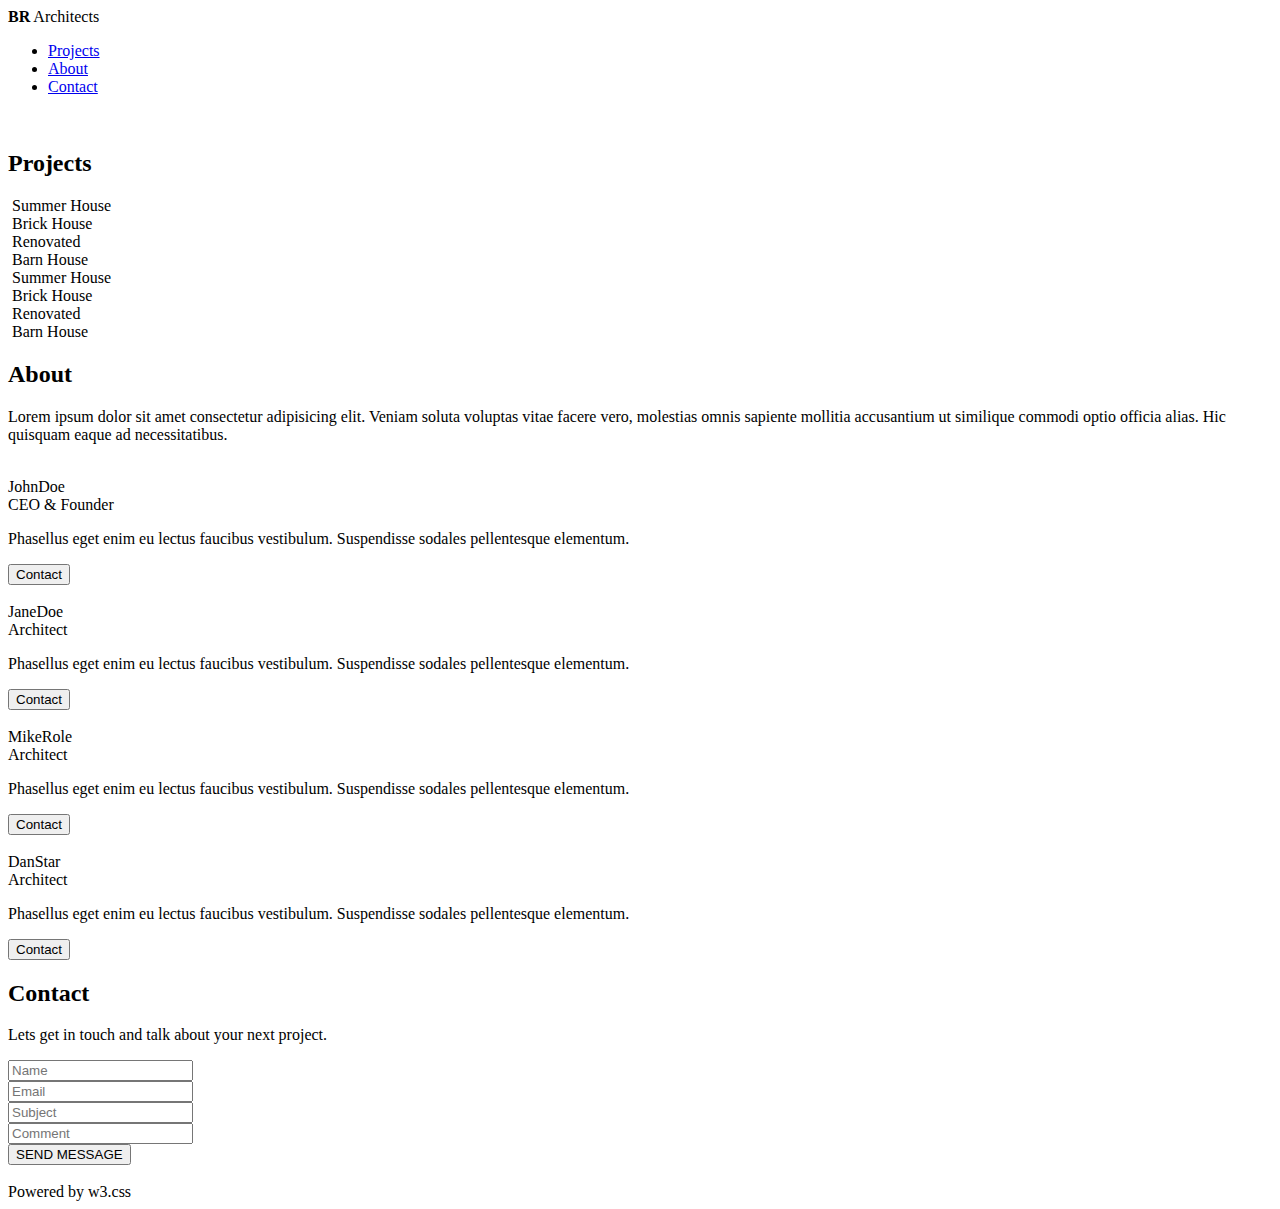
==== index.html @ cb67f582 "Create index.html" ====
<!DOCTYPE html>
<html lang="en">
<head>
    <meta charset="UTF-8">
    <meta name="viewport" content="width=device-width, initial-scale=1.0">
    <link rel="stylesheet" href="./css/style.css">
    <title>Document</title>
</head>
<body>
    <header>
        <div class="logo">
            <b>BR</b> Architects
        </div>
        <div class="menu">
            <ul>
                <li>
                    <a href="#projects">Projects</a>
                </li>
                <li>
                    <a href="#about">About</a>
                </li>
                <li>
                    <a href="#contact">Contact</a>
                </li>
            </ul>
        </div>
    </header>
    <div class="cover">
        <img src="./images/cover.jpg" alt="">
    </div>
    <div class="container">
        <div class="projects">
            <h2>Projects</h2>
            <div class="items">
                <div class="house">
                    <img src="./images/house1.jpg" alt="">
                    <span class="label">Summer House</span>
                </div> 
                <div class="house">
                    <img src="./images/house2.jpg" alt="">
                    <span class="label">Brick House</span>
                </div> 
                <div class="house">
                    <img src="./images/house3.jpg" alt="">
                    <span class="label">Renovated</span>
                </div> 
                <div class="house">
                    <img src="./images/house4.jpg" alt="">
                    <span class="label">Barn House</span>
                </div> 
                <div class="house">
                    <img src="./images/house5.jpg" alt="">
                    <span class="label">Summer House</span>
                </div> 
                <div class="house">
                    <img src="./images/house6.jpg" alt="">
                    <span class="label">Brick House</span>
                </div> 
                <div class="house">
                    <img src="./images/house7.jpg" alt="">
                    <span class="label">Renovated</span>
                </div> 
                <div class="house">
                    <img src="./images/house8.jpg" alt="">
                    <span class="label">Barn House</span>
                </div> 
            </div>
        </div>
        <div class="about">
            <h2>About</h2>
            <P>Lorem ipsum dolor sit amet consectetur adipisicing elit. Veniam soluta voluptas vitae facere vero, molestias omnis sapiente mollitia accusantium ut similique commodi optio officia alias. Hic quisquam eaque ad necessitatibus.</P>
            <div class="items">
                <div class="role">
                    <img src="./images/JohnDoe.jpg" alt="">
                    <div class="name">JohnDoe</div>
                    <div class="position">CEO & Founder</div>
                    <p>Phasellus eget enim eu lectus faucibus vestibulum. Suspendisse sodales pellentesque elementum.</p>
                    <button>Contact</button>
                </div>
                <div class="role">
                    <img src="./images/JaneDoe.jpg" alt="">
                    <div class="name">JaneDoe</div>
                    <div class="position">Architect</div>
                    <p>Phasellus eget enim eu lectus faucibus vestibulum. Suspendisse sodales pellentesque elementum.</p>
                    <button>Contact</button>
                </div>
                <div class="role">
                    <img src="./images/MikeRole.jpg" alt="">
                    <div class="name">MikeRole</div>
                    <div class="position">Architect</div>
                    <p>Phasellus eget enim eu lectus faucibus vestibulum. Suspendisse sodales pellentesque elementum.</p>
                    <button>Contact</button>
                </div>
                <div class="role">
                    <img src="./images/DanStar.jpg" alt="">
                    <div class="name">DanStar</div>
                    <div class="position">Architect</div>
                    <p>Phasellus eget enim eu lectus faucibus vestibulum. Suspendisse sodales pellentesque elementum.</p>
                    <button>Contact</button>
                </div>
            </div>
        </div>
        <div class="form">
            <h2>Contact</h2>
            <p>Lets get in touch and talk about your next project.</p>
            <div><input type="text" placeholder="Name"></div>
            <div><input type="text" placeholder="Email"></div>
            <div><input type="text" placeholder="Subject"></div>
            <div><input type="text" placeholder="Comment"></div>
            <div><button>SEND MESSAGE</button></div>
            
        </div>
        <div class="map">
                <img src="./images/map.jpg" alt="">
            </div>
        </div>
        <footer>Powered by w3.css</footer>
</body>
</html>
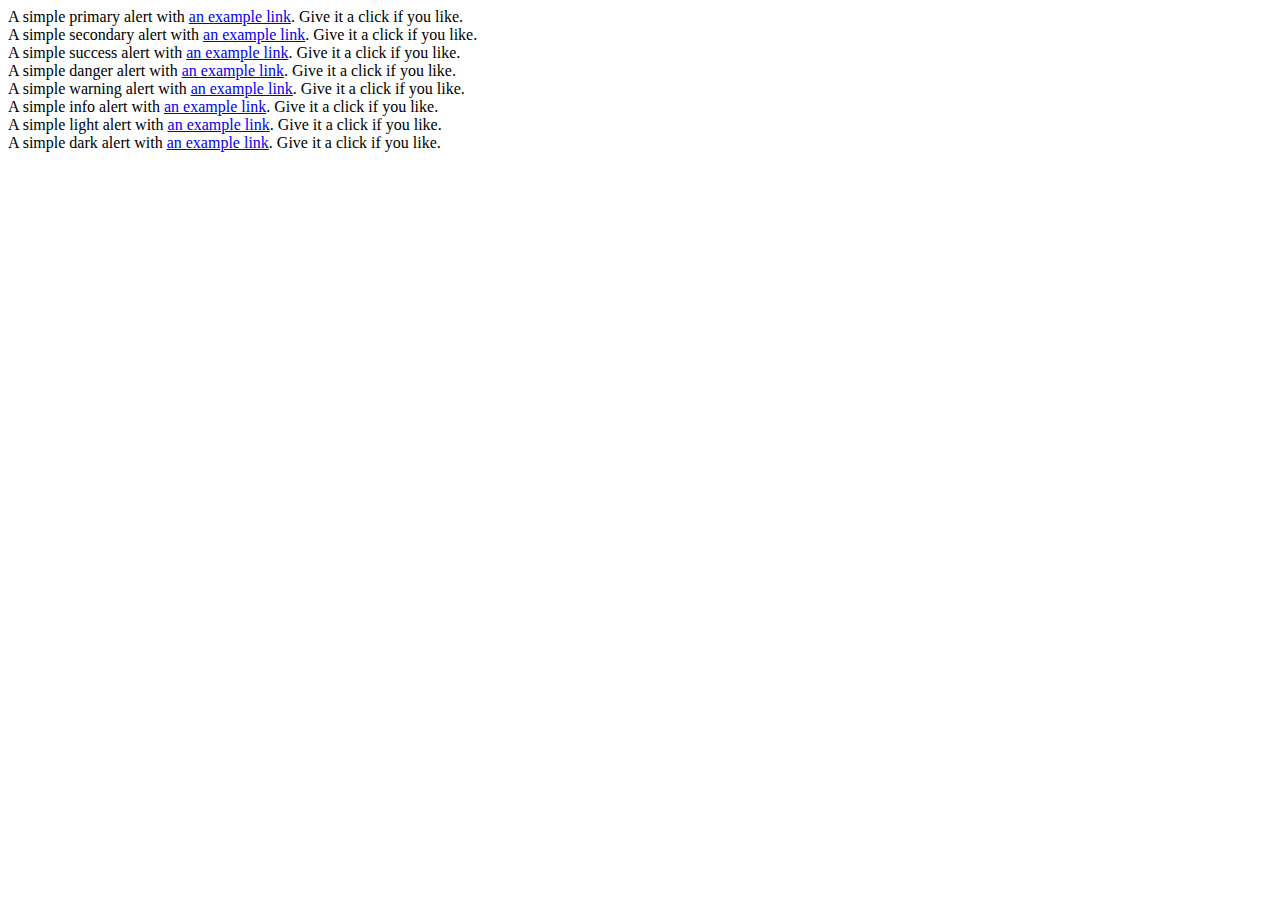
==== commit fa40d6a7: "Update index.html" ====
--- a/index.html
+++ b/index.html
@@ -3,117 +3,35 @@
 <head>
     <meta charset="UTF-8">
     <meta name="viewport" content="width=device-width, initial-scale=1.0">
-    <link rel="stylesheet" href="./css/style.css">
     <title>Document</title>
+    <link rel="stylesheet" href="https://cdn.jsdelivr.net/npm/bootstrap@4.5.3/dist/css/bootstrap.min.css" integrity="sha384-TX8t27EcRE3e/ihU7zmQxVncDAy5uIKz4rEkgIXeMed4M0jlfIDPvg6uqKI2xXr2" crossorigin="anonymous">
 </head>
 <body>
-    <header>
-        <div class="logo">
-            <b>BR</b> Architects
-        </div>
-        <div class="menu">
-            <ul>
-                <li>
-                    <a href="#projects">Projects</a>
-                </li>
-                <li>
-                    <a href="#about">About</a>
-                </li>
-                <li>
-                    <a href="#contact">Contact</a>
-                </li>
-            </ul>
-        </div>
-    </header>
-    <div class="cover">
-        <img src="./images/cover.jpg" alt="">
-    </div>
-    <div class="container">
-        <div class="projects">
-            <h2>Projects</h2>
-            <div class="items">
-                <div class="house">
-                    <img src="./images/house1.jpg" alt="">
-                    <span class="label">Summer House</span>
-                </div> 
-                <div class="house">
-                    <img src="./images/house2.jpg" alt="">
-                    <span class="label">Brick House</span>
-                </div> 
-                <div class="house">
-                    <img src="./images/house3.jpg" alt="">
-                    <span class="label">Renovated</span>
-                </div> 
-                <div class="house">
-                    <img src="./images/house4.jpg" alt="">
-                    <span class="label">Barn House</span>
-                </div> 
-                <div class="house">
-                    <img src="./images/house5.jpg" alt="">
-                    <span class="label">Summer House</span>
-                </div> 
-                <div class="house">
-                    <img src="./images/house6.jpg" alt="">
-                    <span class="label">Brick House</span>
-                </div> 
-                <div class="house">
-                    <img src="./images/house7.jpg" alt="">
-                    <span class="label">Renovated</span>
-                </div> 
-                <div class="house">
-                    <img src="./images/house8.jpg" alt="">
-                    <span class="label">Barn House</span>
-                </div> 
-            </div>
-        </div>
-        <div class="about">
-            <h2>About</h2>
-            <P>Lorem ipsum dolor sit amet consectetur adipisicing elit. Veniam soluta voluptas vitae facere vero, molestias omnis sapiente mollitia accusantium ut similique commodi optio officia alias. Hic quisquam eaque ad necessitatibus.</P>
-            <div class="items">
-                <div class="role">
-                    <img src="./images/JohnDoe.jpg" alt="">
-                    <div class="name">JohnDoe</div>
-                    <div class="position">CEO & Founder</div>
-                    <p>Phasellus eget enim eu lectus faucibus vestibulum. Suspendisse sodales pellentesque elementum.</p>
-                    <button>Contact</button>
-                </div>
-                <div class="role">
-                    <img src="./images/JaneDoe.jpg" alt="">
-                    <div class="name">JaneDoe</div>
-                    <div class="position">Architect</div>
-                    <p>Phasellus eget enim eu lectus faucibus vestibulum. Suspendisse sodales pellentesque elementum.</p>
-                    <button>Contact</button>
-                </div>
-                <div class="role">
-                    <img src="./images/MikeRole.jpg" alt="">
-                    <div class="name">MikeRole</div>
-                    <div class="position">Architect</div>
-                    <p>Phasellus eget enim eu lectus faucibus vestibulum. Suspendisse sodales pellentesque elementum.</p>
-                    <button>Contact</button>
-                </div>
-                <div class="role">
-                    <img src="./images/DanStar.jpg" alt="">
-                    <div class="name">DanStar</div>
-                    <div class="position">Architect</div>
-                    <p>Phasellus eget enim eu lectus faucibus vestibulum. Suspendisse sodales pellentesque elementum.</p>
-                    <button>Contact</button>
-                </div>
-            </div>
-        </div>
-        <div class="form">
-            <h2>Contact</h2>
-            <p>Lets get in touch and talk about your next project.</p>
-            <div><input type="text" placeholder="Name"></div>
-            <div><input type="text" placeholder="Email"></div>
-            <div><input type="text" placeholder="Subject"></div>
-            <div><input type="text" placeholder="Comment"></div>
-            <div><button>SEND MESSAGE</button></div>
-            
-        </div>
-        <div class="map">
-                <img src="./images/map.jpg" alt="">
-            </div>
-        </div>
-        <footer>Powered by w3.css</footer>
+    <script src="https://code.jquery.com/jquery-3.5.1.slim.min.js" integrity="sha384-DfXdz2htPH0lsSSs5nCTpuj/zy4C+OGpamoFVy38MVBnE+IbbVYUew+OrCXaRkfj" crossorigin="anonymous"></script>
+<script src="https://cdn.jsdelivr.net/npm/bootstrap@4.5.3/dist/js/bootstrap.bundle.min.js" integrity="sha384-ho+j7jyWK8fNQe+A12Hb8AhRq26LrZ/JpcUGGOn+Y7RsweNrtN/tE3MoK7ZeZDyx" crossorigin="anonymous"></script>
+<div class="alert alert-primary" role="alert">
+    A simple primary alert with <a href="#" class="alert-link">an example link</a>. Give it a click if you like.
+  </div>
+  <div class="alert alert-secondary" role="alert">
+    A simple secondary alert with <a href="#" class="alert-link">an example link</a>. Give it a click if you like.
+  </div>
+  <div class="alert alert-success" role="alert">
+    A simple success alert with <a href="#" class="alert-link">an example link</a>. Give it a click if you like.
+  </div>
+  <div class="alert alert-danger" role="alert">
+    A simple danger alert with <a href="#" class="alert-link">an example link</a>. Give it a click if you like.
+  </div>
+  <div class="alert alert-warning" role="alert">
+    A simple warning alert with <a href="#" class="alert-link">an example link</a>. Give it a click if you like.
+  </div>
+  <div class="alert alert-info" role="alert">
+    A simple info alert with <a href="#" class="alert-link">an example link</a>. Give it a click if you like.
+  </div>
+  <div class="alert alert-light" role="alert">
+    A simple light alert with <a href="#" class="alert-link">an example link</a>. Give it a click if you like.
+  </div>
+  <div class="alert alert-dark" role="alert">
+    A simple dark alert with <a href="#" class="alert-link">an example link</a>. Give it a click if you like.
+  </div>
 </body>
 </html>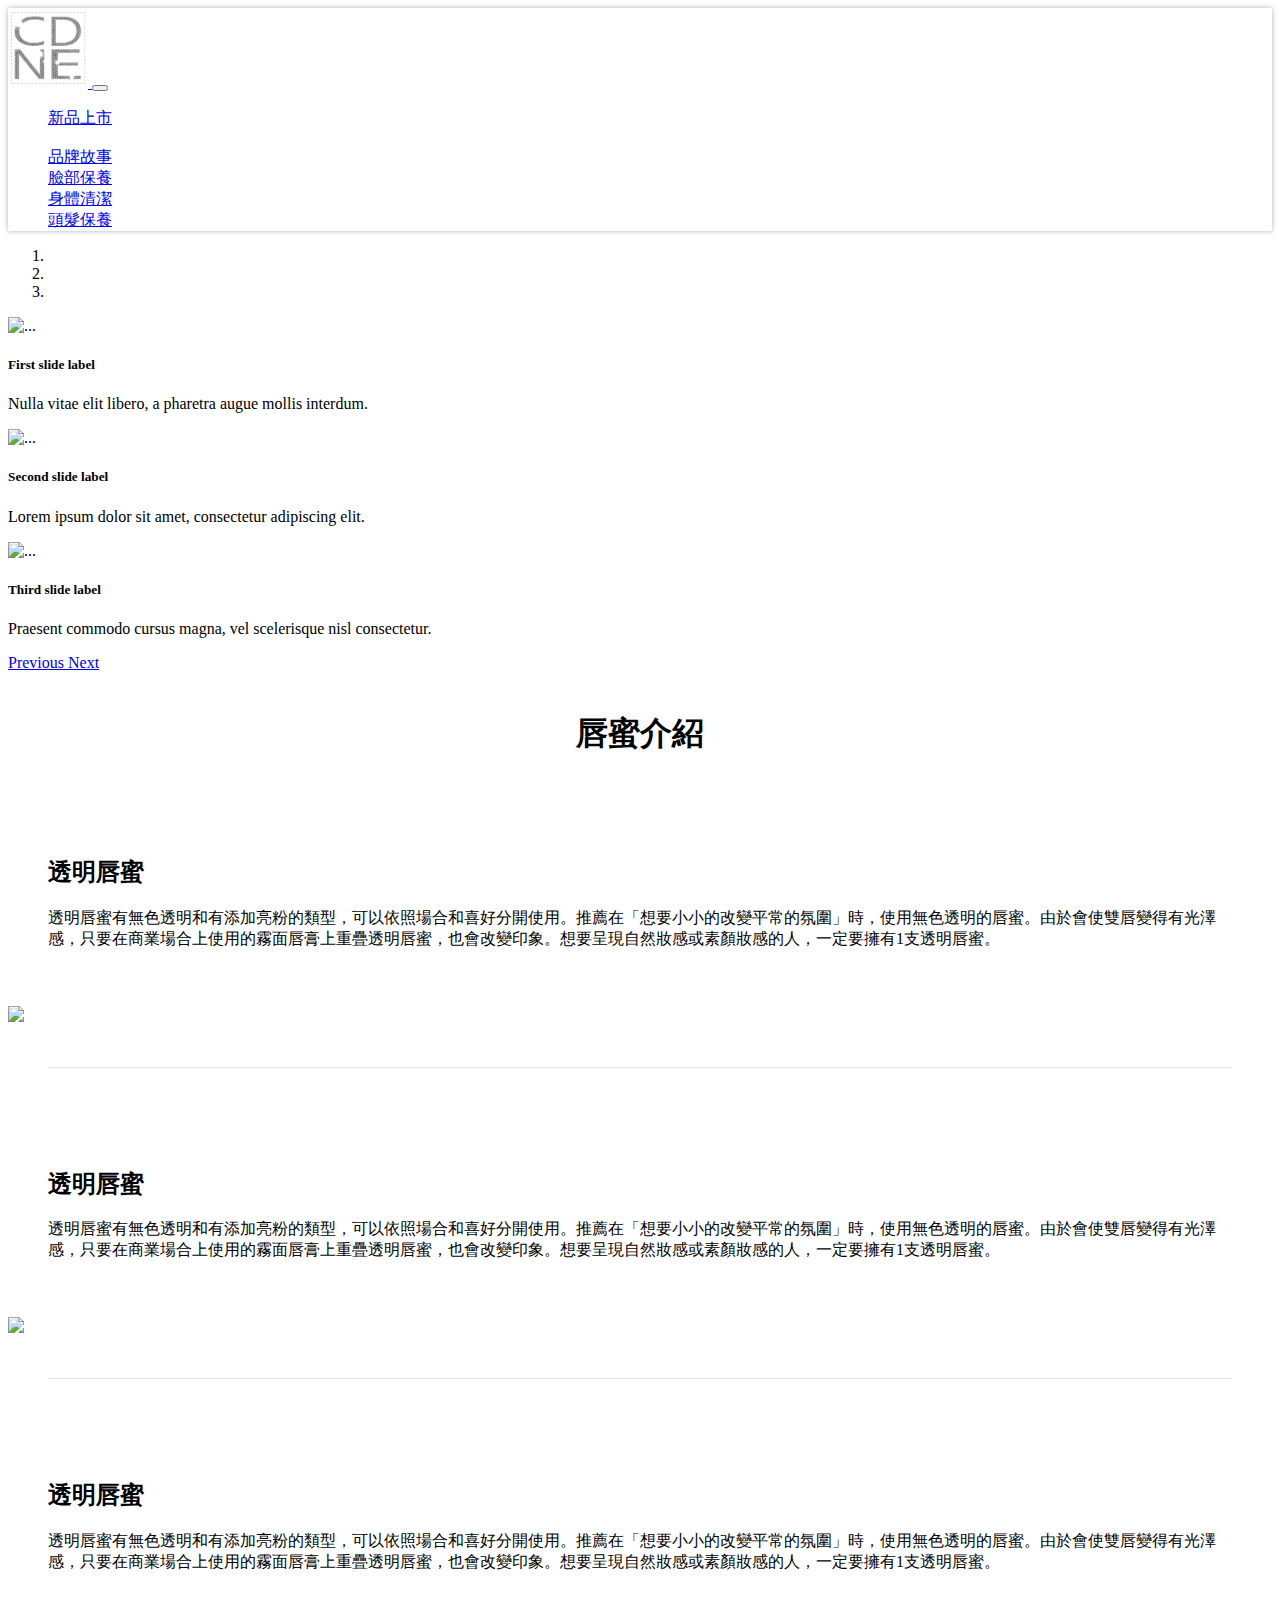
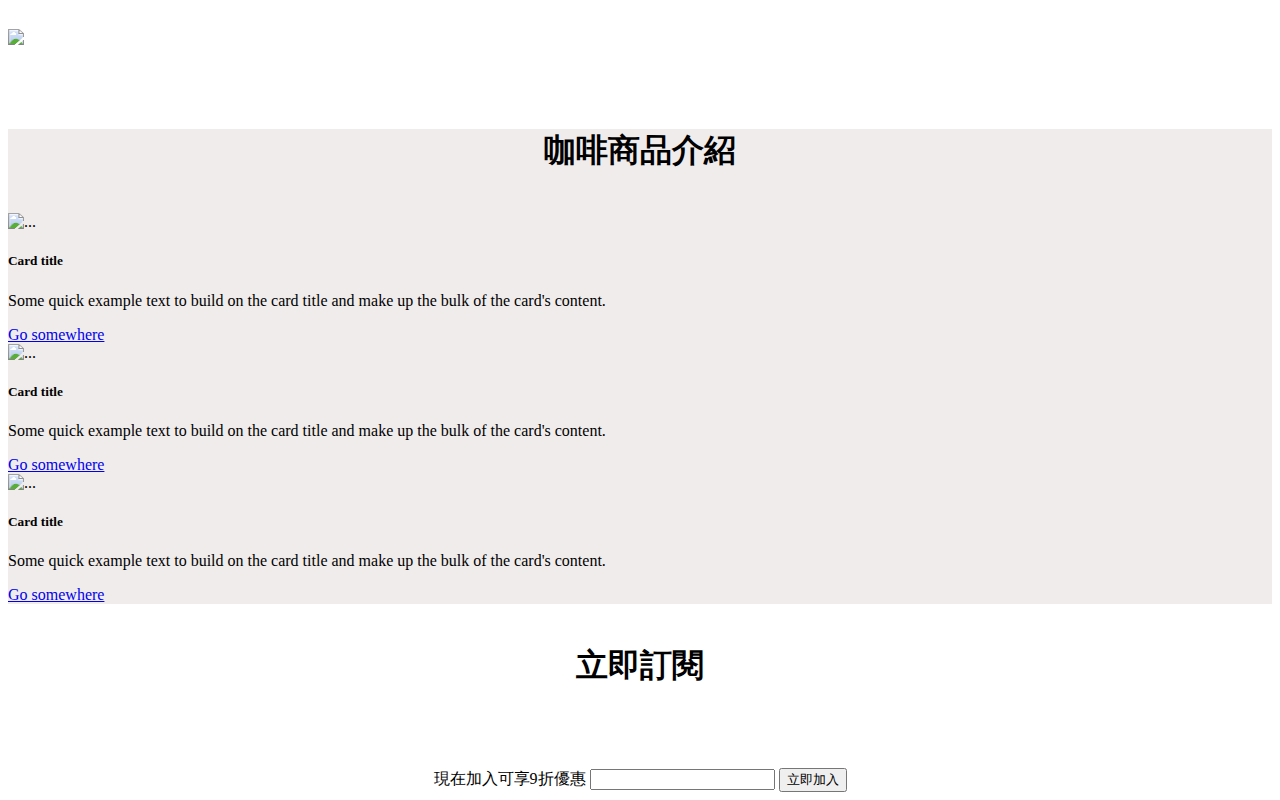
==== commit a94b5680: "bootsrtap practice" ====
--- a/index.html
+++ b/index.html
@@ -5,33 +5,167 @@
     <meta name="viewport" content="width=device-width, initial-scale=1.0">
     <title>Document</title>
     <link rel="stylesheet" href="https://cdn.jsdelivr.net/npm/bootstrap@4.5.3/dist/css/bootstrap.min.css" integrity="sha384-TX8t27EcRE3e/ihU7zmQxVncDAy5uIKz4rEkgIXeMed4M0jlfIDPvg6uqKI2xXr2" crossorigin="anonymous">
+    <link rel="stylesheet" href="./css/style.css">
 </head>
 <body>
     <script src="https://code.jquery.com/jquery-3.5.1.slim.min.js" integrity="sha384-DfXdz2htPH0lsSSs5nCTpuj/zy4C+OGpamoFVy38MVBnE+IbbVYUew+OrCXaRkfj" crossorigin="anonymous"></script>
 <script src="https://cdn.jsdelivr.net/npm/bootstrap@4.5.3/dist/js/bootstrap.bundle.min.js" integrity="sha384-ho+j7jyWK8fNQe+A12Hb8AhRq26LrZ/JpcUGGOn+Y7RsweNrtN/tE3MoK7ZeZDyx" crossorigin="anonymous"></script>
-<div class="alert alert-primary" role="alert">
-    A simple primary alert with <a href="#" class="alert-link">an example link</a>. Give it a click if you like.
-  </div>
-  <div class="alert alert-secondary" role="alert">
-    A simple secondary alert with <a href="#" class="alert-link">an example link</a>. Give it a click if you like.
-  </div>
-  <div class="alert alert-success" role="alert">
-    A simple success alert with <a href="#" class="alert-link">an example link</a>. Give it a click if you like.
-  </div>
-  <div class="alert alert-danger" role="alert">
-    A simple danger alert with <a href="#" class="alert-link">an example link</a>. Give it a click if you like.
-  </div>
-  <div class="alert alert-warning" role="alert">
-    A simple warning alert with <a href="#" class="alert-link">an example link</a>. Give it a click if you like.
-  </div>
-  <div class="alert alert-info" role="alert">
-    A simple info alert with <a href="#" class="alert-link">an example link</a>. Give it a click if you like.
-  </div>
-  <div class="alert alert-light" role="alert">
-    A simple light alert with <a href="#" class="alert-link">an example link</a>. Give it a click if you like.
-  </div>
-  <div class="alert alert-dark" role="alert">
-    A simple dark alert with <a href="#" class="alert-link">an example link</a>. Give it a click if you like.
-  </div>
+<header>
+    <nav class="navbar navbar-expand-lg navbar-light bg-light">
+        <a class="navbar-brand" href="#">
+            <img src="./image/17240532_1273328949416877_2193237956447721715_o.jpg" width="80" alt="">
+        </a>
+        <button class="navbar-toggler" type="button" data-toggle="collapse" data-target="#navbarSupportedContent" aria-controls="navbarSupportedContent" aria-expanded="false" aria-label="Toggle navigation">
+          <span class="navbar-toggler-icon"></span>
+        </button>
+      
+        <div class="collapse navbar-collapse" id="navbarSupportedContent">
+          <ul class="navbar-nav mr-auto">
+            
+            <li class="nav-item active">
+              <a class="nav-link" href="#">新品上市 <span class="sr-only"></span></a>
+            </li>
+            <li class="nav-item">
+                <li class="nav-item">
+                <a class="nav-link" href="#">品牌故事</a>
+              </li>
+              <a class="nav-link" href="#">臉部保養</a>
+              <li class="nav-item">
+                <a class="nav-link" href="#">身體清潔</a>
+              </li>
+              
+              <li class="nav-item">
+                <a class="nav-link" href="#">頭髮保養</a>
+              </li>
+          </ul>
+        </div>
+      </nav>
+</header>
+    <div class="cover">
+        <div id="carouselExampleCaptions" class="carousel slide" data-bs-ride="carousel">
+            <ol class="carousel-indicators">
+              <li data-bs-target="#carouselExampleCaptions" data-bs-slide-to="0" class="active"></li>
+              <li data-bs-target="#carouselExampleCaptions" data-bs-slide-to="1"></li>
+              <li data-bs-target="#carouselExampleCaptions" data-bs-slide-to="2"></li>
+            </ol>
+            <div class="carousel-inner">
+              <div class="carousel-item active">
+                <img src="https://via.placeholder.com/1000x400" class="d-block w-100" alt="...">
+                <div class="carousel-caption d-none d-md-block">
+                  <h5>First slide label</h5>
+                  <p>Nulla vitae elit libero, a pharetra augue mollis interdum.</p>
+                </div>
+              </div>
+              <div class="carousel-item">
+                <img src="https://via.placeholder.com/1000x400" class="d-block w-100" alt="...">
+                <div class="carousel-caption d-none d-md-block">
+                  <h5>Second slide label</h5>
+                  <p>Lorem ipsum dolor sit amet, consectetur adipiscing elit.</p>
+                </div>
+              </div>
+              <div class="carousel-item">
+                <img src="https://via.placeholder.com/1000x400" class="d-block w-100" alt="...">
+                <div class="carousel-caption d-none d-md-block">
+                  <h5>Third slide label</h5>
+                  <p>Praesent commodo cursus magna, vel scelerisque nisl consectetur.</p>
+                </div>
+              </div>
+            </div>
+            <a class="carousel-control-prev" href="#carouselExampleCaptions" role="button" data-bs-slide="prev">
+              <span class="carousel-control-prev-icon" aria-hidden="true"></span>
+              <span class="visually-hidden">Previous</span>
+            </a>
+            <a class="carousel-control-next" href="#carouselExampleCaptions" role="button" data-bs-slide="next">
+              <span class="carousel-control-next-icon" aria-hidden="true"></span>
+              <span class="visually-hidden">Next</span>
+            </a>
+          </div>
+    </div>
+    <div class="category">
+        <div class="container">
+            <h1>唇蜜介紹</h1>
+            <div class="row">
+                <div class="col-md-8 category-disc">
+                    <h2>透明唇蜜</h2>
+                    <p>透明唇蜜有無色透明和有添加亮粉的類型，可以依照場合和喜好分開使用。推薦在「想要小小的改變平常的氛圍」時，使用無色透明的唇蜜。由於會使雙唇變得有光澤感，只要在商業場合上使用的霧面唇膏上重疊透明唇蜜，也會改變印象。想要呈現自然妝感或素顏妝感的人，一定要擁有1支透明唇蜜。</p>
+                </div>
+                <div class="col-md-4">
+                    <img src="https://via.placeholder.com/300" class="w-100">
+                </div>
+            </div>
+            <div class="divider"></div>
+            <div class="row">
+                <div class=" col-md-8 order-md-2 category-disc">
+                    <h2>透明唇蜜</h2>
+                    <p>透明唇蜜有無色透明和有添加亮粉的類型，可以依照場合和喜好分開使用。推薦在「想要小小的改變平常的氛圍」時，使用無色透明的唇蜜。由於會使雙唇變得有光澤感，只要在商業場合上使用的霧面唇膏上重疊透明唇蜜，也會改變印象。想要呈現自然妝感或素顏妝感的人，一定要擁有1支透明唇蜜。</p>
+                </div>
+                <div class="col-md-4 order-md-1">
+                    <img src="https://via.placeholder.com/300" class="w-100">
+                </div>  
+            </div>
+            <div class="divider"></div>
+            <div class="row">
+                <div class="col-md-8 category-disc">
+                    <h2>透明唇蜜</h2>
+                    <p>透明唇蜜有無色透明和有添加亮粉的類型，可以依照場合和喜好分開使用。推薦在「想要小小的改變平常的氛圍」時，使用無色透明的唇蜜。由於會使雙唇變得有光澤感，只要在商業場合上使用的霧面唇膏上重疊透明唇蜜，也會改變印象。想要呈現自然妝感或素顏妝感的人，一定要擁有1支透明唇蜜。</p>
+                </div>
+                <div class="col-md-4">
+                    <img src="https://via.placeholder.com/300" class="w-100">
+                </div>
+            </div>
+        </div>
+    </div>
+    <div id="products"class="products">
+        <div class="container">
+            <h1>咖啡商品介紹</h1>
+            <div class="row">
+                <div class="col-md-4">
+                    <div class="card">
+                        <img src="https://via.placeholder.com/300" class="card-img-top" alt="...">
+                        <div class="card-body">
+                          <h5 class="card-title">Card title</h5>
+                          <p class="card-text">Some quick example text to build on the card title and make up the bulk of the card's content.</p>
+                          <a href="#" class="btn btn-primary">Go somewhere</a>
+                        </div>
+                      </div>
+                </div>
+                <div class="col-md-4">
+                    <div class="card">
+                        <img src="https://via.placeholder.com/300" class="card-img-top" alt="...">
+                        <div class="card-body">
+                          <h5 class="card-title">Card title</h5>
+                          <p class="card-text">Some quick example text to build on the card title and make up the bulk of the card's content.</p>
+                          <a href="#" class="btn btn-primary">Go somewhere</a>
+                        </div>
+                      </div>
+                </div>
+                <div class="col-md-4">
+                    <div class="card">
+                        <img src="https://via.placeholder.com/300" class="card-img-top" alt="...">
+                        <div class="card-body">
+                          <h5 class="card-title">Card title</h5>
+                          <p class="card-text">Some quick example text to build on the card title and make up the bulk of the card's content.</p>
+                          <a href="#" class="btn btn-primary">Go somewhere</a>
+                        </div>
+                      </div>
+                </div>
+                </div>
+            </div>
+        </div>
+    </div>
+    <div id="subscription" class="subscribe">
+        <div class="container">
+            <h1>立即訂閱</h1>
+            <div class="row justify-content-center">
+                <div class="col-md-8">
+                        <div class="form-group form-group-center">
+                            <label>現在加入可享9折優惠</label>
+                          <input type="email" class="form-control" aria-describedby="emailHelp">
+                        <button type="button" class="btn btn-primary">立即加入</button>
+                    </div>
+                </div>
+            </div>
+        </div>
+    </div>
 </body>
 </html>--- a/css/style.css
+++ b/css/style.css
@@ -0,0 +1,35 @@
+.header navbar-brand img{
+    width:80px;
+    height:80px;
+}
+.bg-light{
+    color: white!important;
+}
+header{
+    box-shadow: 0 0 5px rgba(0,0,0,0.3);
+}
+.container h1{
+    text-align: center;
+    margin:40px 0;
+}
+.category{
+    padding-bottom:40px;
+}
+.category-disc{
+    padding:40px;
+}
+.divider{
+    height:1px;
+    border-bottom: 1px solid rgb(230,228,228);
+    margin:40px;
+}
+.products{
+    background: rgb(240, 236, 236);
+    pagging:40px 0;
+}
+.btn-primary{
+margin-top:40px;
+}
+.form-group-center{
+    text-align: center;
+}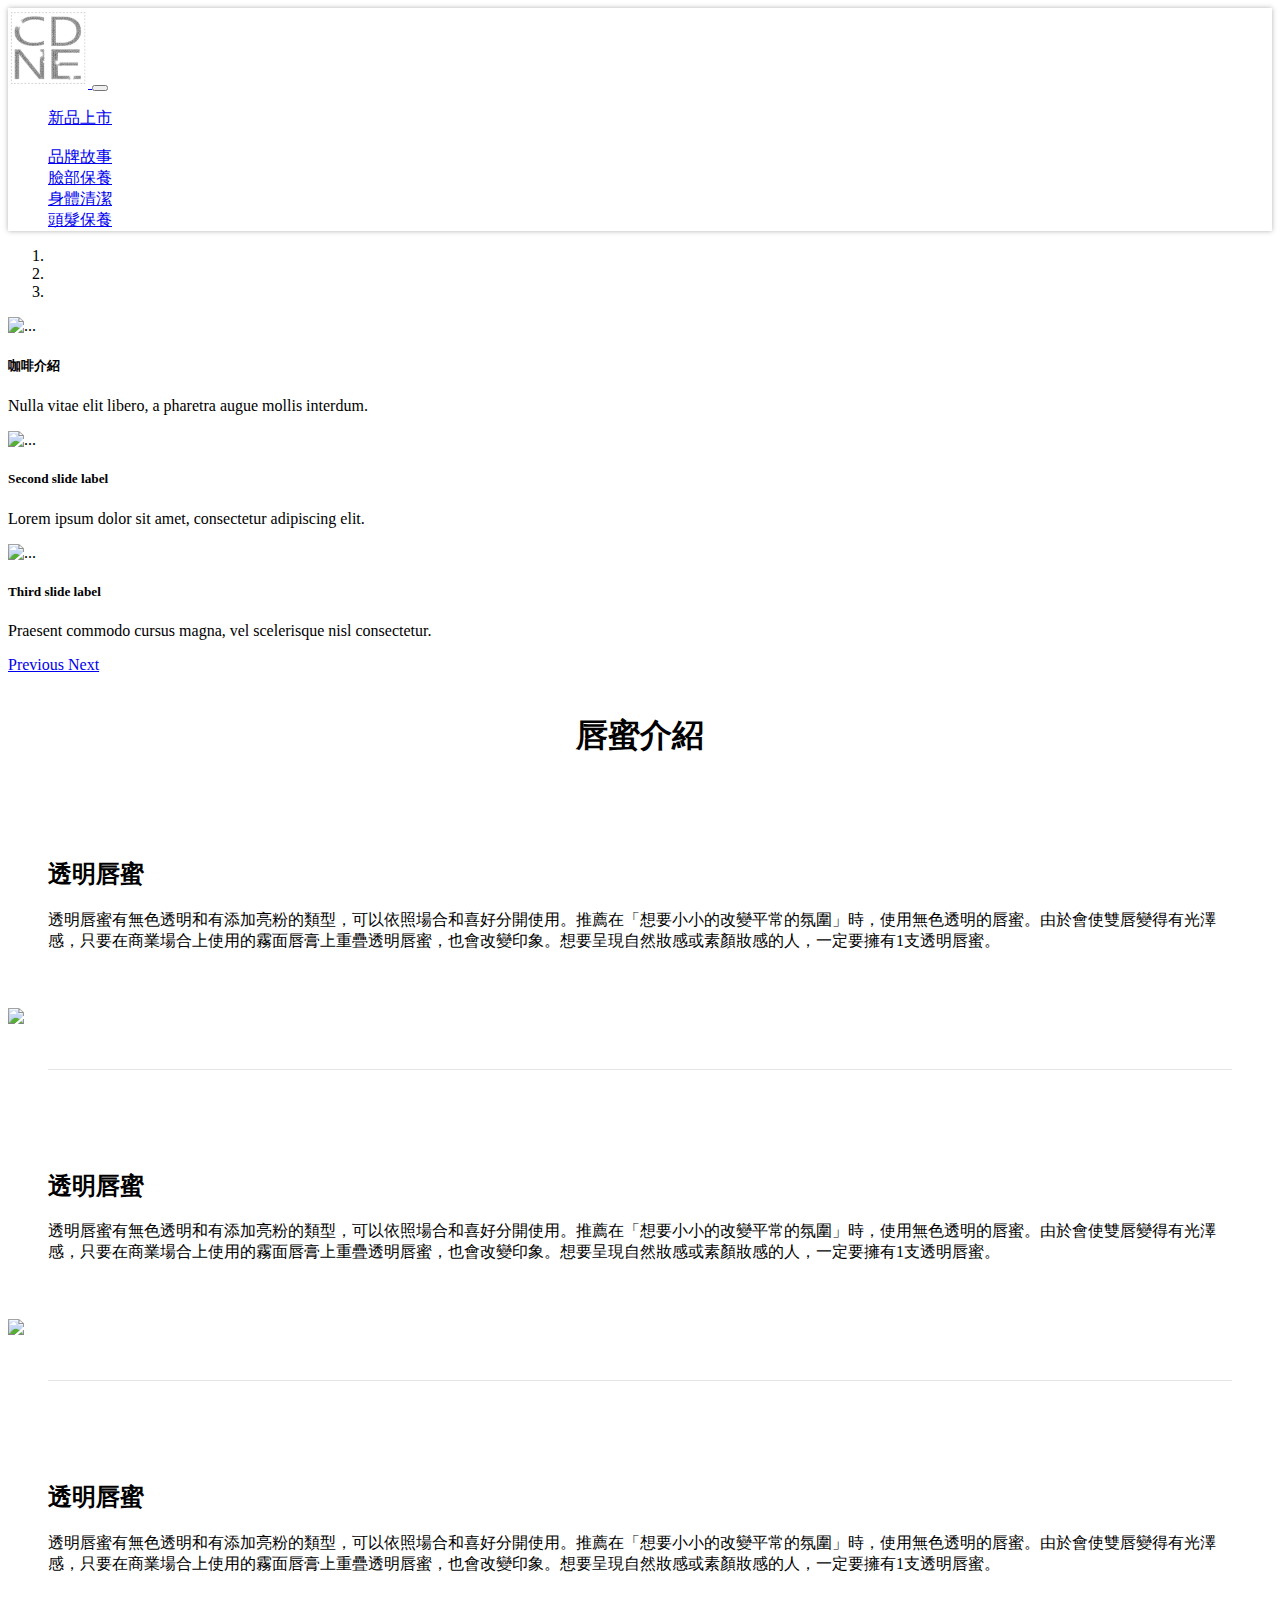
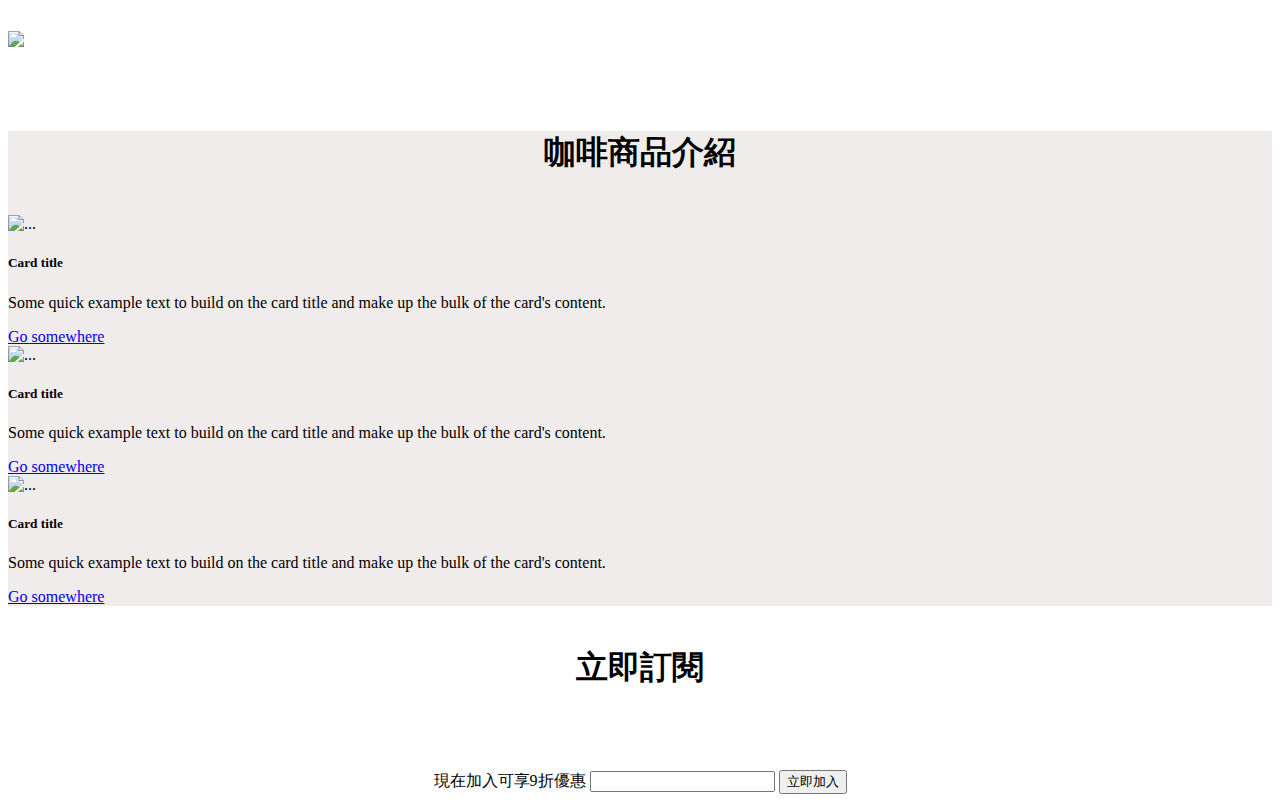
==== commit a0996c8d: "20210116_lipgross practice" ====
--- a/index.html
+++ b/index.html
@@ -41,46 +41,44 @@
         </div>
       </nav>
 </header>
-    <div class="cover">
-        <div id="carouselExampleCaptions" class="carousel slide" data-bs-ride="carousel">
-            <ol class="carousel-indicators">
-              <li data-bs-target="#carouselExampleCaptions" data-bs-slide-to="0" class="active"></li>
-              <li data-bs-target="#carouselExampleCaptions" data-bs-slide-to="1"></li>
-              <li data-bs-target="#carouselExampleCaptions" data-bs-slide-to="2"></li>
-            </ol>
-            <div class="carousel-inner">
-              <div class="carousel-item active">
-                <img src="https://via.placeholder.com/1000x400" class="d-block w-100" alt="...">
-                <div class="carousel-caption d-none d-md-block">
-                  <h5>First slide label</h5>
-                  <p>Nulla vitae elit libero, a pharetra augue mollis interdum.</p>
-                </div>
-              </div>
-              <div class="carousel-item">
-                <img src="https://via.placeholder.com/1000x400" class="d-block w-100" alt="...">
-                <div class="carousel-caption d-none d-md-block">
-                  <h5>Second slide label</h5>
-                  <p>Lorem ipsum dolor sit amet, consectetur adipiscing elit.</p>
-                </div>
-              </div>
-              <div class="carousel-item">
-                <img src="https://via.placeholder.com/1000x400" class="d-block w-100" alt="...">
-                <div class="carousel-caption d-none d-md-block">
-                  <h5>Third slide label</h5>
-                  <p>Praesent commodo cursus magna, vel scelerisque nisl consectetur.</p>
-                </div>
-              </div>
-            </div>
-            <a class="carousel-control-prev" href="#carouselExampleCaptions" role="button" data-bs-slide="prev">
-              <span class="carousel-control-prev-icon" aria-hidden="true"></span>
-              <span class="visually-hidden">Previous</span>
-            </a>
-            <a class="carousel-control-next" href="#carouselExampleCaptions" role="button" data-bs-slide="next">
-              <span class="carousel-control-next-icon" aria-hidden="true"></span>
-              <span class="visually-hidden">Next</span>
-            </a>
-          </div>
+<div id="carouselExampleCaptions" class="carousel slide" data-ride="carousel">
+  <ol class="carousel-indicators">
+    <li data-target="#carouselExampleCaptions" data-slide-to="0" class="active"></li>
+    <li data-target="#carouselExampleCaptions" data-slide-to="1"></li>
+    <li data-target="#carouselExampleCaptions" data-slide-to="2"></li>
+  </ol>
+  <div class="carousel-inner">
+    <div class="carousel-item active">
+      <img src="http://via.placeholder.com/640x360" class="d-block w-100" alt="...">
+      <div class="carousel-caption d-none d-md-block">
+        <h5>咖啡介紹</h5>
+        <p>Nulla vitae elit libero, a pharetra augue mollis interdum.</p>
+      </div>
     </div>
+    <div class="carousel-item">
+      <img src="http://via.placeholder.com/640x360" class="d-block w-100" alt="...">
+      <div class="carousel-caption d-none d-md-block">
+        <h5>Second slide label</h5>
+        <p>Lorem ipsum dolor sit amet, consectetur adipiscing elit.</p>
+      </div>
+    </div>
+    <div class="carousel-item">
+      <img src="http://via.placeholder.com/640x360" class="d-block w-100" alt="...">
+      <div class="carousel-caption d-none d-md-block">
+        <h5>Third slide label</h5>
+        <p>Praesent commodo cursus magna, vel scelerisque nisl consectetur.</p>
+      </div>
+    </div>
+  </div>
+  <a class="carousel-control-prev" href="#carouselExampleCaptions" role="button" data-slide="prev">
+    <span class="carousel-control-prev-icon" aria-hidden="true"></span>
+    <span class="sr-only">Previous</span>
+  </a>
+  <a class="carousel-control-next" href="#carouselExampleCaptions" role="button" data-slide="next">
+    <span class="carousel-control-next-icon" aria-hidden="true"></span>
+    <span class="sr-only">Next</span>
+  </a>
+</div>
     <div class="category">
         <div class="container">
             <h1>唇蜜介紹</h1>
--- a/css/style.css
+++ b/css/style.css
@@ -1,3 +1,6 @@
+html {
+    scroll-behavior: smooth;
+  }
 .header navbar-brand img{
     width:80px;
     height:80px;
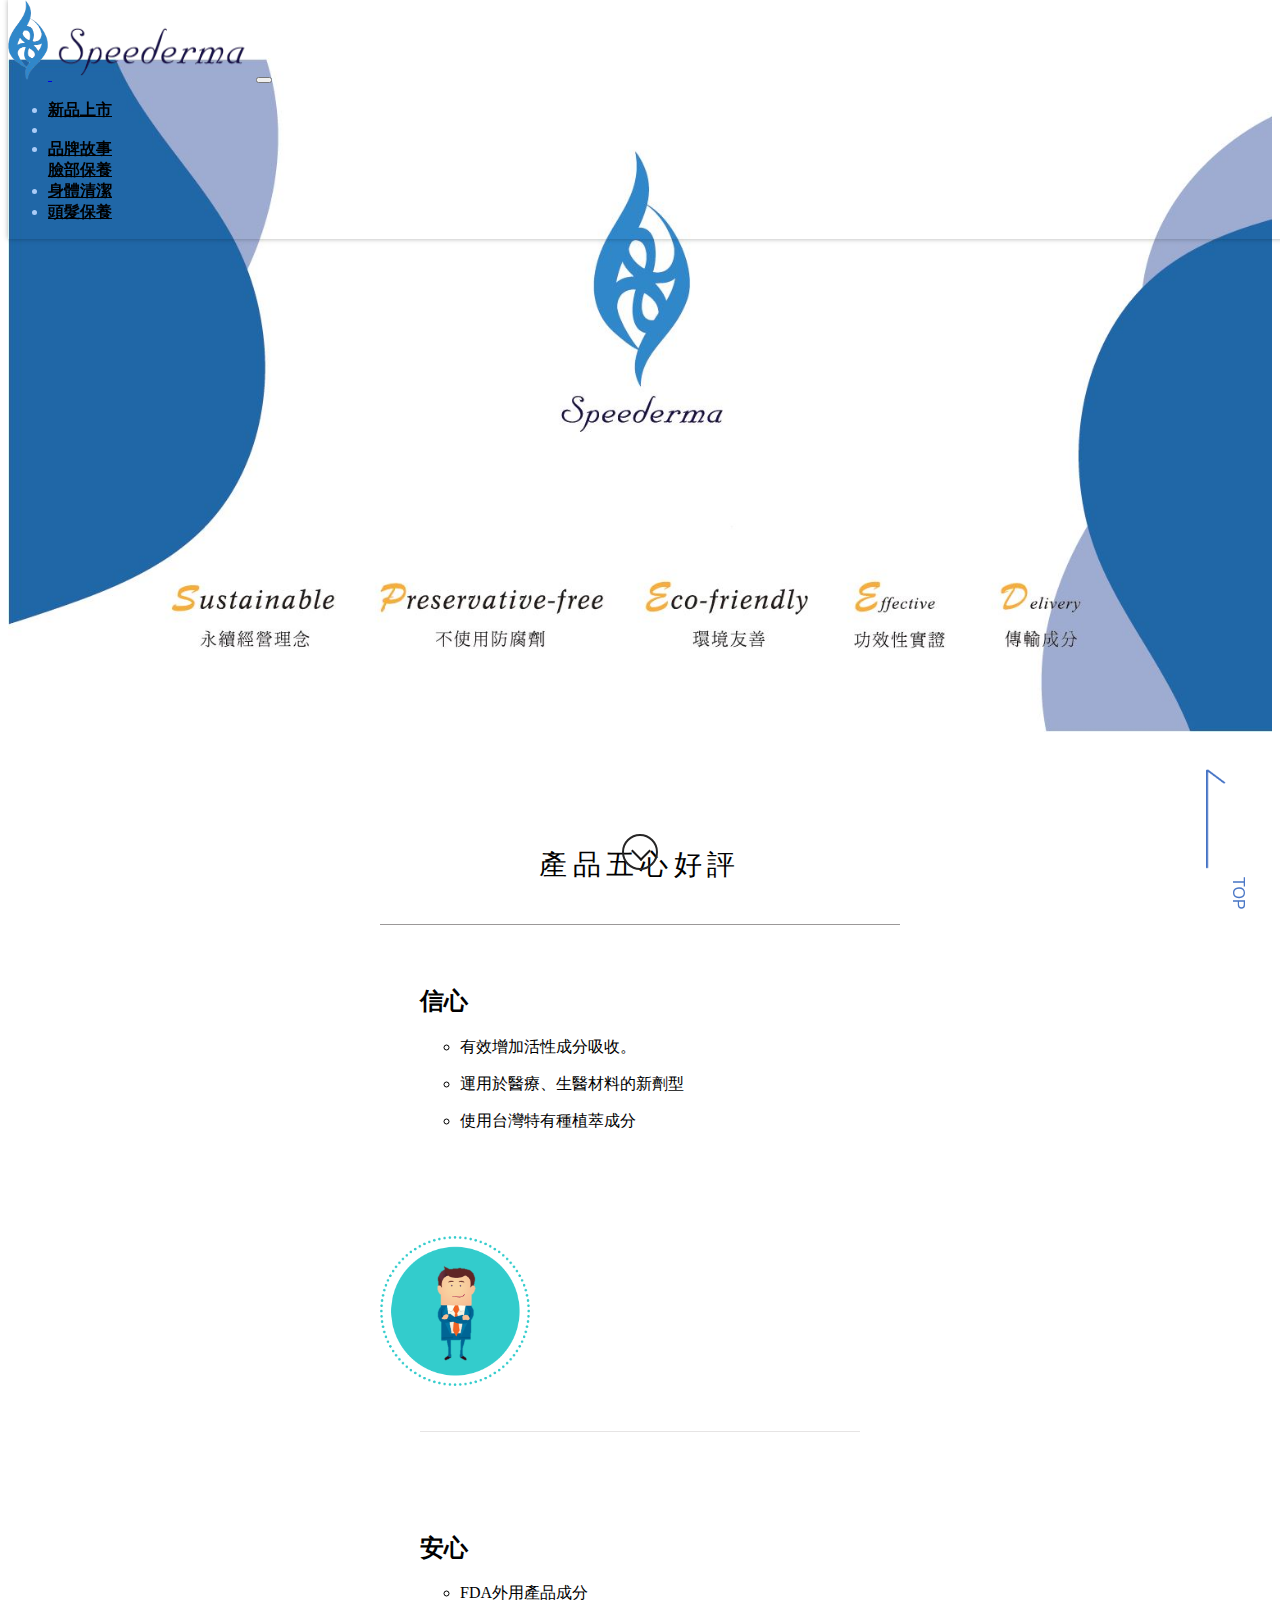
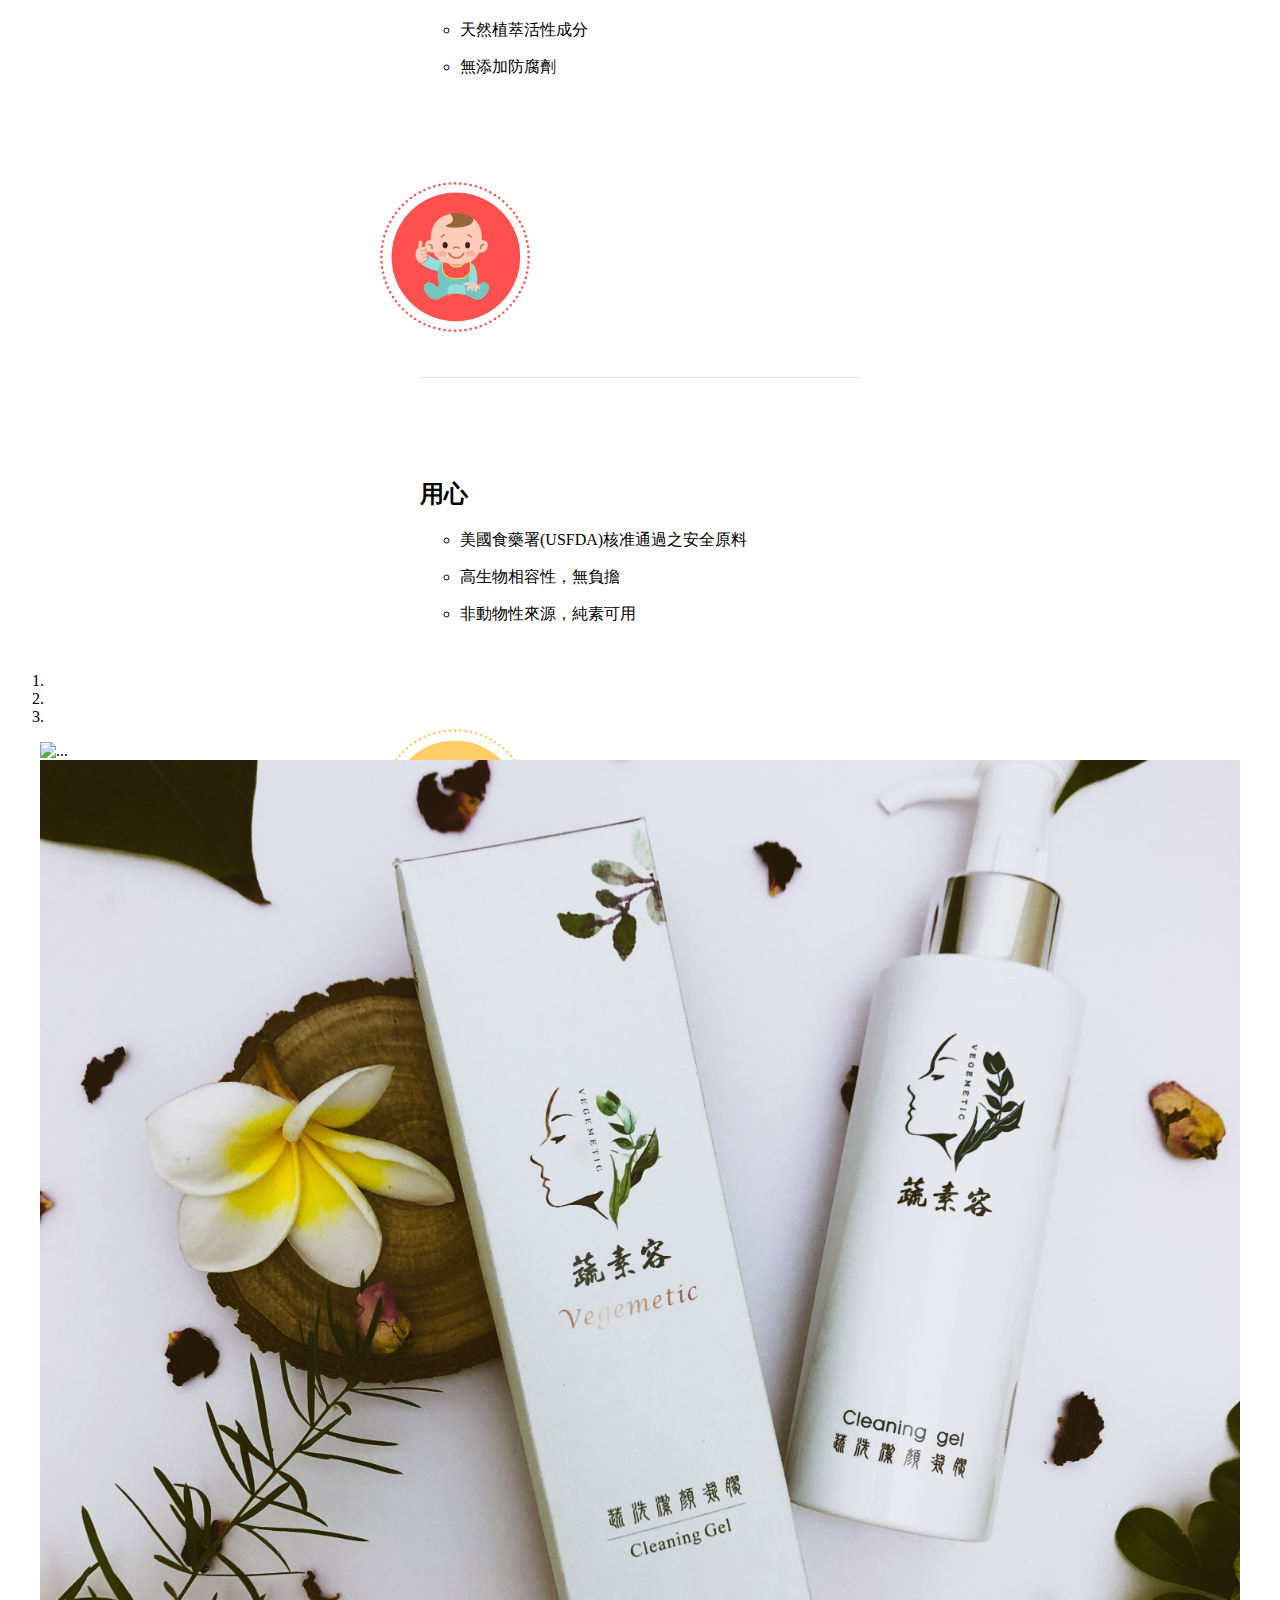
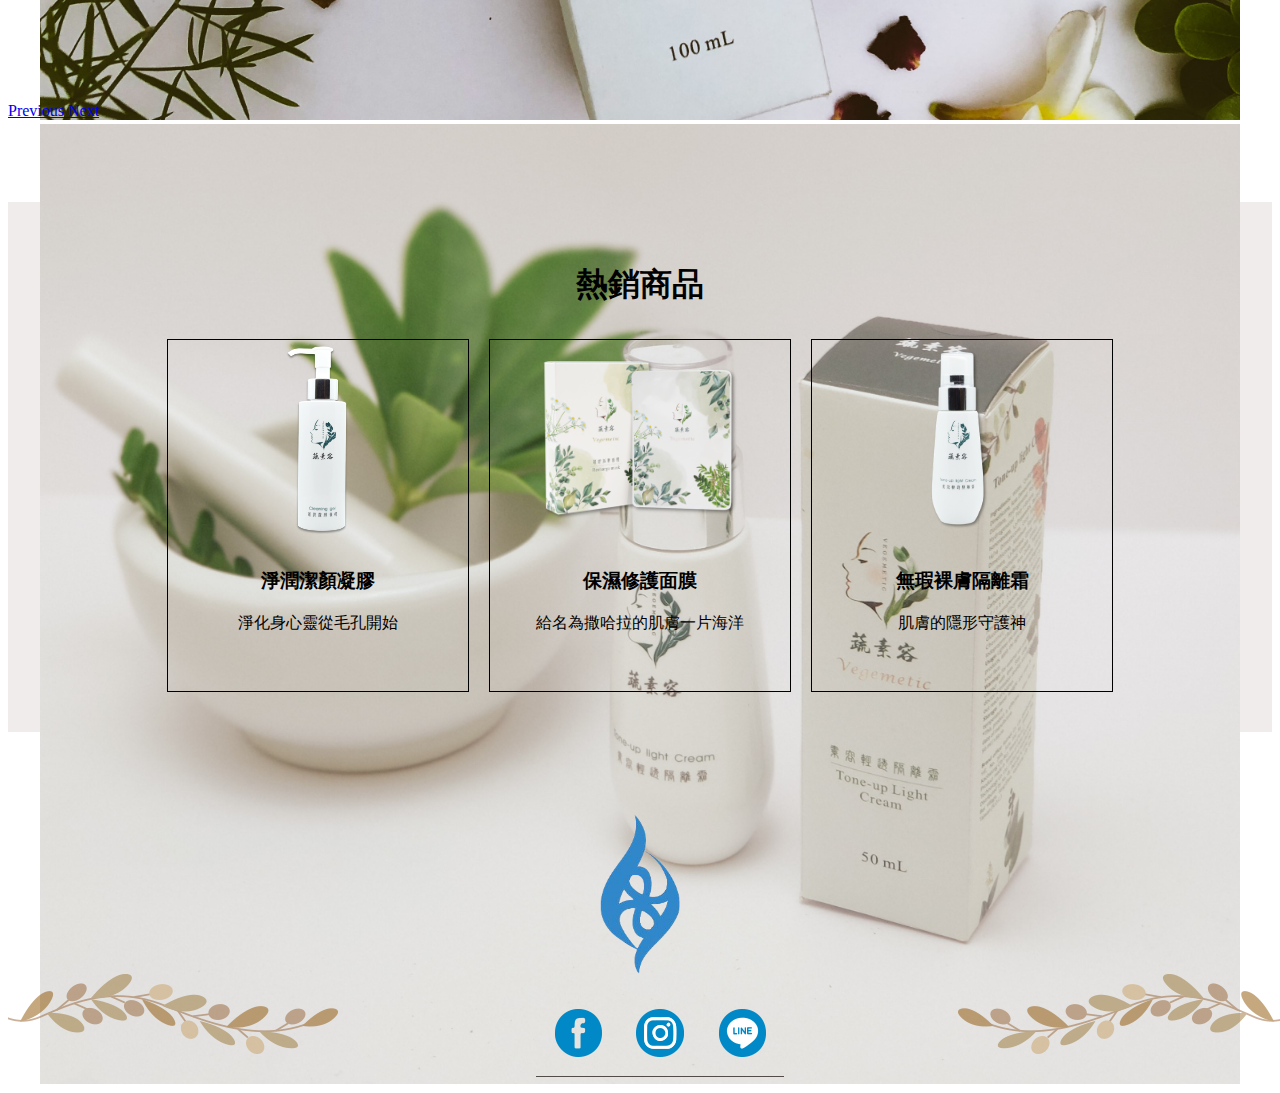
==== commit 7f4d82f6: "20210206完成版" ====
--- a/index.html
+++ b/index.html
@@ -6,15 +6,25 @@
     <title>Document</title>
     <link rel="stylesheet" href="https://cdn.jsdelivr.net/npm/bootstrap@4.5.3/dist/css/bootstrap.min.css" integrity="sha384-TX8t27EcRE3e/ihU7zmQxVncDAy5uIKz4rEkgIXeMed4M0jlfIDPvg6uqKI2xXr2" crossorigin="anonymous">
     <link rel="stylesheet" href="./css/style.css">
+    <!-- Global site tag (gtag.js) - Google Analytics -->
 </head>
 <body>
     <script src="https://code.jquery.com/jquery-3.5.1.slim.min.js" integrity="sha384-DfXdz2htPH0lsSSs5nCTpuj/zy4C+OGpamoFVy38MVBnE+IbbVYUew+OrCXaRkfj" crossorigin="anonymous"></script>
-<script src="https://cdn.jsdelivr.net/npm/bootstrap@4.5.3/dist/js/bootstrap.bundle.min.js" integrity="sha384-ho+j7jyWK8fNQe+A12Hb8AhRq26LrZ/JpcUGGOn+Y7RsweNrtN/tE3MoK7ZeZDyx" crossorigin="anonymous"></script>
+<script src="https://cdn.jsdelivr.net/npm/bootstrap@4.5.3/dist/js/bootstrap.bundle.min.js" integrity="sha384-ho+j7jyWK8fNQe+A12Hb8AhRq26LrZ/JpcUGGOn+Y7RsweNrtN/tE3MoK7ZeZDyx" crossorigin="anonymous">
+</script>
+<script>
+$(function() {
+  $('.scroll-down').click (function() {
+    $('html, body').animate({scrollTop: $('div.ok').offset().top }, 'fast');
+    return false;
+  });
+});</script>
 <header>
     <nav class="navbar navbar-expand-lg navbar-light bg-light">
         <a class="navbar-brand" href="#">
-            <img src="./image/17240532_1273328949416877_2193237956447721715_o.jpg" width="80" alt="">
+            <img src="./image/logo.png" width="40" height="80" alt="">
         </a>
+        <img src="./image/logo name.png" height="60" width="200"alt="">
         <button class="navbar-toggler" type="button" data-toggle="collapse" data-target="#navbarSupportedContent" aria-controls="navbarSupportedContent" aria-expanded="false" aria-label="Toggle navigation">
           <span class="navbar-toggler-icon"></span>
         </button>
@@ -41,6 +51,86 @@
         </div>
       </nav>
 </header>
+  <div class="section"><img src="./image/big photo.JPG" alt="">
+  <a href="#" class="scroll-down" address="true"></a>
+</div>
+  <div class="ok">
+    <div class="category">
+      <div class="container">
+          <div class="adventage">產品五心好評</div>
+          <div class="row">
+              <div class="col-md-8 category-disc">
+                  <h2>信心</h2>
+                  <ul style="list-style-type:circle;">
+                  <li><p>有效增加活性成分吸收。</p></li>
+                  <li><p>運用於醫療、生醫材料的新劑型</p></li>
+                  <li><p>使用台灣特有種植萃成分</p></li>
+                  </ul>
+              </div>
+              <div class="col-md-4">
+                  <img src="./image/信心.png">
+              </div>
+          </div>
+          <div class="divider"></div>
+          <div class="row">
+              <div class=" col-md-8 order-md-2 category-disc">
+                  <h2>安心</h2>
+                  <ul style="list-style-type:circle;">
+                  <li><p>FDA外用產品成分</p></li>
+                  <li><p>天然植萃活性成分</p></li>
+                  <li><p>無添加防腐劑</p></li>
+                  </ul>
+              </div>
+              <div class="col-md-4 order-md-1">
+                  <img src="./image/安心.png">
+              </div>  
+          </div>
+          <div class="divider"></div>
+          <div class="row">
+              <div class="col-md-8 category-disc">
+                  <h2>用心</h2>
+                  <ul style="list-style-type:circle;">
+                  <li><p>美國食藥署(USFDA)核准通過之安全原料</p></li>
+                  <li><p>高生物相容性，無負擔</p></li>
+                  <li><p>非動物性來源，純素可用</p></li>
+                  </ul>
+              </div>
+              <div class="col-md-4">
+                  <img src="./image/用心.png">
+              </div>
+          </div>
+          <div class="divider"></div>
+          <div class="row">
+            <div class=" col-md-8 order-md-2 category-disc">
+                <h2>良心</h2>
+                <ul style="list-style-type:circle;">
+                <li><p>不使用動物性原料</p></li>
+                <li><p>不做動物實驗</p></li>
+                <li><p>生物可分解原料，友愛地球無污染</p></li>
+                </ul>
+            </div>
+            <div class="col-md-4 order-md-1">
+                <img src="./image/良心.png">
+            </div>  
+        </div>
+        <div class="divider"></div>
+        <div class="row">
+          <div class="col-md-8 category-disc">
+              <h2>貼心</h2>
+              <ul style="list-style-type:decimal;">
+                <li><p>拿&rarr;單片包裝輕鬆拿</p></li>
+                <li><p>噴&rarr;簡單噴上純水或化粧水</p></li>
+                <li><p>享受&rarr;符合任何臉型，緊密貼合臉部肌膚。免沖洗不殘留</p></li>
+              </ul>
+          </div>
+          <div class="col-md-4">
+              <img src="./image/貼心.png">
+          </div>
+      </div>
+      <div class="divider"></div>
+      </div>
+  </div>
+</div>
 <div id="carouselExampleCaptions" class="carousel slide" data-ride="carousel">
   <ol class="carousel-indicators">
     <li data-target="#carouselExampleCaptions" data-slide-to="0" class="active"></li>
@@ -49,24 +139,20 @@
   </ol>
   <div class="carousel-inner">
     <div class="carousel-item active">
-      <img src="http://via.placeholder.com/640x360" class="d-block w-100" alt="...">
+      <img src="./image/全產品.JPG" class="d-block w-100" alt="...">
       <div class="carousel-caption d-none d-md-block">
-        <h5>咖啡介紹</h5>
-        <p>Nulla vitae elit libero, a pharetra augue mollis interdum.</p>
       </div>
     </div>
     <div class="carousel-item">
-      <img src="http://via.placeholder.com/640x360" class="d-block w-100" alt="...">
+      
+      <img src="./image/潔顏凝膠.jpg" class="d-block w-100" alt="...">
       <div class="carousel-caption d-none d-md-block">
-        <h5>Second slide label</h5>
-        <p>Lorem ipsum dolor sit amet, consectetur adipiscing elit.</p>
       </div>
     </div>
     <div class="carousel-item">
-      <img src="http://via.placeholder.com/640x360" class="d-block w-100" alt="...">
+      <img src="./image/隔離霜.jpg" class="d-block w-100" alt="...">
       <div class="carousel-caption d-none d-md-block">
-        <h5>Third slide label</h5>
-        <p>Praesent commodo cursus magna, vel scelerisque nisl consectetur.</p>
+        <div class="carousel-product"></div>
       </div>
     </div>
   </div>
@@ -79,91 +165,88 @@
     <span class="sr-only">Next</span>
   </a>
 </div>
-    <div class="category">
-        <div class="container">
-            <h1>唇蜜介紹</h1>
-            <div class="row">
-                <div class="col-md-8 category-disc">
-                    <h2>透明唇蜜</h2>
-                    <p>透明唇蜜有無色透明和有添加亮粉的類型，可以依照場合和喜好分開使用。推薦在「想要小小的改變平常的氛圍」時，使用無色透明的唇蜜。由於會使雙唇變得有光澤感，只要在商業場合上使用的霧面唇膏上重疊透明唇蜜，也會改變印象。想要呈現自然妝感或素顏妝感的人，一定要擁有1支透明唇蜜。</p>
-                </div>
-                <div class="col-md-4">
-                    <img src="https://via.placeholder.com/300" class="w-100">
-                </div>
-            </div>
-            <div class="divider"></div>
-            <div class="row">
-                <div class=" col-md-8 order-md-2 category-disc">
-                    <h2>透明唇蜜</h2>
-                    <p>透明唇蜜有無色透明和有添加亮粉的類型，可以依照場合和喜好分開使用。推薦在「想要小小的改變平常的氛圍」時，使用無色透明的唇蜜。由於會使雙唇變得有光澤感，只要在商業場合上使用的霧面唇膏上重疊透明唇蜜，也會改變印象。想要呈現自然妝感或素顏妝感的人，一定要擁有1支透明唇蜜。</p>
-                </div>
-                <div class="col-md-4 order-md-1">
-                    <img src="https://via.placeholder.com/300" class="w-100">
-                </div>  
-            </div>
-            <div class="divider"></div>
-            <div class="row">
-                <div class="col-md-8 category-disc">
-                    <h2>透明唇蜜</h2>
-                    <p>透明唇蜜有無色透明和有添加亮粉的類型，可以依照場合和喜好分開使用。推薦在「想要小小的改變平常的氛圍」時，使用無色透明的唇蜜。由於會使雙唇變得有光澤感，只要在商業場合上使用的霧面唇膏上重疊透明唇蜜，也會改變印象。想要呈現自然妝感或素顏妝感的人，一定要擁有1支透明唇蜜。</p>
-                </div>
-                <div class="col-md-4">
-                    <img src="https://via.placeholder.com/300" class="w-100">
-                </div>
-            </div>
-        </div>
-    </div>
-    <div id="products"class="products">
-        <div class="container">
-            <h1>咖啡商品介紹</h1>
-            <div class="row">
-                <div class="col-md-4">
-                    <div class="card">
-                        <img src="https://via.placeholder.com/300" class="card-img-top" alt="...">
-                        <div class="card-body">
-                          <h5 class="card-title">Card title</h5>
-                          <p class="card-text">Some quick example text to build on the card title and make up the bulk of the card's content.</p>
-                          <a href="#" class="btn btn-primary">Go somewhere</a>
-                        </div>
-                      </div>
-                </div>
-                <div class="col-md-4">
-                    <div class="card">
-                        <img src="https://via.placeholder.com/300" class="card-img-top" alt="...">
-                        <div class="card-body">
-                          <h5 class="card-title">Card title</h5>
-                          <p class="card-text">Some quick example text to build on the card title and make up the bulk of the card's content.</p>
-                          <a href="#" class="btn btn-primary">Go somewhere</a>
-                        </div>
-                      </div>
-                </div>
-                <div class="col-md-4">
-                    <div class="card">
-                        <img src="https://via.placeholder.com/300" class="card-img-top" alt="...">
-                        <div class="card-body">
-                          <h5 class="card-title">Card title</h5>
-                          <p class="card-text">Some quick example text to build on the card title and make up the bulk of the card's content.</p>
-                          <a href="#" class="btn btn-primary">Go somewhere</a>
-                        </div>
-                      </div>
-                </div>
-                </div>
-            </div>
-        </div>
-    </div>
-    <div id="subscription" class="subscribe">
-        <div class="container">
-            <h1>立即訂閱</h1>
-            <div class="row justify-content-center">
-                <div class="col-md-8">
-                        <div class="form-group form-group-center">
-                            <label>現在加入可享9折優惠</label>
-                          <input type="email" class="form-control" aria-describedby="emailHelp">
-                        <button type="button" class="btn btn-primary">立即加入</button>
-                    </div>
-                </div>
-            </div>
-        </div>
-    </div>
+<div class="divider"></div>
+<div class="products">
+  <h1>熱銷商品</h1>
+  <div class="productscontainer">
+      <div class="card">
+        <div class="cover">
+          <img src="./image/洗顏凝膠.png" alt="">
+          <div class="mask"></div>
+        </div>
+        <div class="content">
+          <h3>淨潤潔顏凝膠</h3>
+          <p>淨化身心靈從毛孔開始</p>
+          <button>Add To Cart</button>
+        </div>
+      </div>
+      <div class="card">
+        <div class="cover">
+          <img src="./image/面膜.png" alt="">
+        </div>
+        <div class="content">
+          <h3>保濕修護面膜</h3>
+          <p>給名為撒哈拉的肌膚一片海洋</p>
+          <button>Add To Cart</button>
+        </div>
+      </div>
+        <div class="card">
+          <div class="cover">
+            <img src="./image/隔離霜.png" alt="">
+            <div class="mask"></div>
+          </div>
+          <div class="content">
+            <h3>無瑕裸膚隔離霜</h3>
+            <p>肌膚的隱形守護神</p>
+            <button>Add To Cart</button>
+          </div>
+        </div>
+      </div>
+    </div>
+</div>
+    
+    <script src="https://ajax.googleapis.com/ajax/libs/jquery/1.9.1/jquery.min.js"></script>
+    <button id="topbtn"class="go-top">
+      <img src="./image/TOP.png" width=20px height=100px alt="">
+      <span class="txt-en">TOP</span>
+    </button>
+    <script>$(document).ready(function() {
+			// Show or hide the sticky footer button
+			$(window).scroll(function() {
+				if ($(this).scrollTop() > 200) {
+					$('.go-top').fadeIn(200);
+				} else {
+					$('.go-top').fadeOut(200);
+				}
+			});
+			
+			// Animate the scroll to top
+			$('.go-top').click(function(event) {
+				event.preventDefault();
+				
+				$('html, body').animate({scrollTop: 0}, 300);
+			})
+    });</script>
+    <div class="divider"></div>
+    <footer>
+      <div class="ft-logo">
+        <img src="./image/logo.png" alt="">
+      </div>
+      <div class="ft-nav">
+        <div class="ft-nav-bg">
+        <div class="-img"><img src="./image/ft_nav_bg1_330_80.png" alt=""></div>
+        <div class="-img"><img src="./image/ft_nav_bg2_330_80.png" alt=""></div>
+      </div>
+    </div>
+      <div class="ft-nav-box">
+        <div class="ft-socialmedia">
+          <ul>
+            <li class="fb"> <a href=""><img src="./image/footer_fb.png" alt=""></a></li>
+            <li class="ig"> <a href=""><img src="./image/footer_ig.png" alt=""></a></li>
+            <li class="line"> <a href=""><img src="./image/footer_line.png" alt=""></a></li>
+          </ul>
+        </div>  
+      </div>
+    </footer>
 </body>
 </html>--- a/css/style.css
+++ b/css/style.css
@@ -1,25 +1,237 @@
 html {
     scroll-behavior: smooth;
   }
+header{
+  position: fixed;
+    top: 0px;
+    z-index: 4;
+    width:100%;
+}
+.collapse navbar-collapse{
+    text-align: center;
+}
 .header navbar-brand img{
     width:80px;
     height:80px;
 }
 .bg-light{
-    color: white!important;
+    color: rgb(171, 204, 247)!important;
+}
+.nav-link{
+    font-family: 微軟正黑體;
+    font-weight:bold;
+    color:black;
 }
 header{
     box-shadow: 0 0 5px rgba(0,0,0,0.3);
 }
-.container h1{
+.section img{
+  padding-top: 50px;
+width:100%;
+margin:0px;
+}
+.scroll{
+  background: rgb(255, 255, 255);
+  border:1px solid rgb(238, 13, 50);
+}
+.scroll-down {
+  position: absolute;
+left: 0;
+right: 0;
+margin: 0 auto;
+bottom: 30px;
+display: block;
+width: 32px;
+height: 32px;
+border: 2px solid rgb(39, 38, 38);
+background-size: 14px auto;
+border-radius: 50%;
+z-index: 3;
+-webkit-animation: bounce 2s infinite 2s;
+animation: bounce 2s infinite 2s;
+-webkit-transition: all .2s ease-in;
+transition: all .2s ease-in;
+transform: scale(1);
+opacity: 1;
+}
+
+.scroll-down:before {
+position: absolute;
+top: calc(50% - 8px);
+left: calc(50% - 6px);
+transform: rotate(-45deg);
+display: block;
+width: 12px;
+height: 12px;
+content: "";
+border: 2px solid rgb(26, 25, 25);
+border-width: 0px 0 2px 2px;
+}
+
+@keyframes bounce {
+0%,
+100%,
+20%,
+50%,
+80% {
+-webkit-transform: translateY(0);
+-ms-transform: translateY(0);
+transform: translateY(0);
+}
+40% {
+-webkit-transform: translateY(-10px);
+-ms-transform: translateY(-10px);
+transform: translateY(-10px);
+}
+60% {
+-webkit-transform: translateY(-5px);
+-ms-transform: translateY(-5px);
+transform: translateY(-5px);
+}
+}
+.section{
+  max-width: 1500px;
+    margin: 0 auto;
+}
+.section img{
+    width: 100%;
+  }
+  .adventage{
     text-align: center;
-    margin:40px 0;
-}
-.category{
+    width:100%;
+    padding: 110px 0 40px;
+    font-size:28px;
+    letter-spacing: 0.2em;
+    border-bottom: 1px solid rgb(155, 152, 152);
+  }
+  .ok{
+    height:1500px;
+    display:flex;
+    flex-wrap:wrap;
+    justify-content: center;
+    align-items:center;
+    padding: 0px 0px 20px;
+    background-color: rgb(255, 255, 255);
+  }
+  .category{
     padding-bottom:40px;
 }
 .category-disc{
     padding:40px;
+}
+  
+  .scroll-down {
+    opacity: 1;
+    -webkit-transition: all .5s ease-in 3s;
+    transition: all .5s ease-in 3s;
+  }
+  
+  
+.go-top {
+	position: fixed;
+	bottom: 2em;
+	right: 2em;
+	background-color: rgba(255, 255, 255, 0.1);
+  border: none;
+  outline:0 none !important;
+}
+
+.go-top span{
+  writing-mode: tb-rl;
+  color:#4a77c6 ;
+  font-size: 16px;
+  margin: -40px 0px;
+}
+.go-top:hover.go-top span {
+	transform: translateY(-15px);
+}
+.products h1{
+  text-align: center;
+  padding-bottom: 10px;
+  font-family: 微軟正黑體;
+}
+.productscontainer{
+  cursor:pointer;
+  display: flex;
+  flex-wrap: wrap;
+  flex-direction:row;
+  justify-content:center;
+  align-items:center;
+  align-content:center;
+}
+.card{
+  width:300px;
+  border:1px solid black;
+  position:relative;
+  margin: 0px 10px;
+}
+.content{
+  padding:10px;
+  text-align:center;
+}
+.content h3{
+  font-family: 微軟正黑體;
+}
+.content h3 p{
+  font-family: 微軟正黑體;
+}
+.content button{
+  background:green;
+  color:white;
+  padding:8px 15px;
+  border:0px;
+  cursor:pointer;
+  opacity:0;
+}
+.cover{
+  width:300px;
+    height:200px;
+  overflow:hidden;
+  position:relative;
+  text-align: center;
+}
+
+.cover img{
+  transition: all 1s ease;
+  height: 100%;
+}
+.container:hover .img{
+  transform:scale(1.5)
+}
+.card:hover .content button{
+  animation:facein 1s ease forwards;
+}
+@keyframes facein{
+  0%{
+    opacity:0;
+    transform:translateY(10px)
+  }
+  100%{
+    opacity:1;
+    transform:translateY(0px)
+  }
+}
+
+.carousel-inner{
+  width: 1200px;
+  height:960px;
+  margin: 0 auto;
+}
+.carousel-inner img{
+  width: 1200px;
+  height:960px;
+  margin: 0 auto;
+}
+.carousel-control-prev-icon{
+  background-color: rgb(24, 141, 196);
+}
+.carousel-control-next-icon{
+  background-color: rgb(24, 141, 196);
+}
+.row img{
+  width:150px;
+  height:150px;
+  margin-top:48px;
 }
 .divider{
     height:1px;
@@ -28,11 +240,47 @@
 }
 .products{
     background: rgb(240, 236, 236);
-    pagging:40px 0;
+    padding:40px 0;
 }
 .btn-primary{
 margin-top:40px;
 }
 .form-group-center{
     text-align: center;
+}
+.ft-logo img{
+  border: 0;
+    display: block;
+    width:80px;
+    height: 160px;
+    margin: 0px auto;
+}
+.ft-nav .ft-nav-bg {
+  position: absolute;
+  width: 100%;
+  display: flex;
+  -webkit-box-pack: justify;
+  -ms-flex-pack: justify;
+  justify-content: space-between;
+  -webkit-box-align: center;
+  -ms-flex-align: center;
+  align-items: center;
+}
+.ft-socialmedia ul{
+display: flex;
+  list-style: none;
+  list-style-image: none;
+  justify-content: center;
+}
+
+.ft-socialmedia ul li a img{
+  position: relative;
+    display: flex;
+    align-items: center;
+    border-bottom: 1px solid #514c48;
+    padding: 2vh 1.8vh;
+    margin: 0px;
+}
+.socialmedia{
+  text-align: center;
 }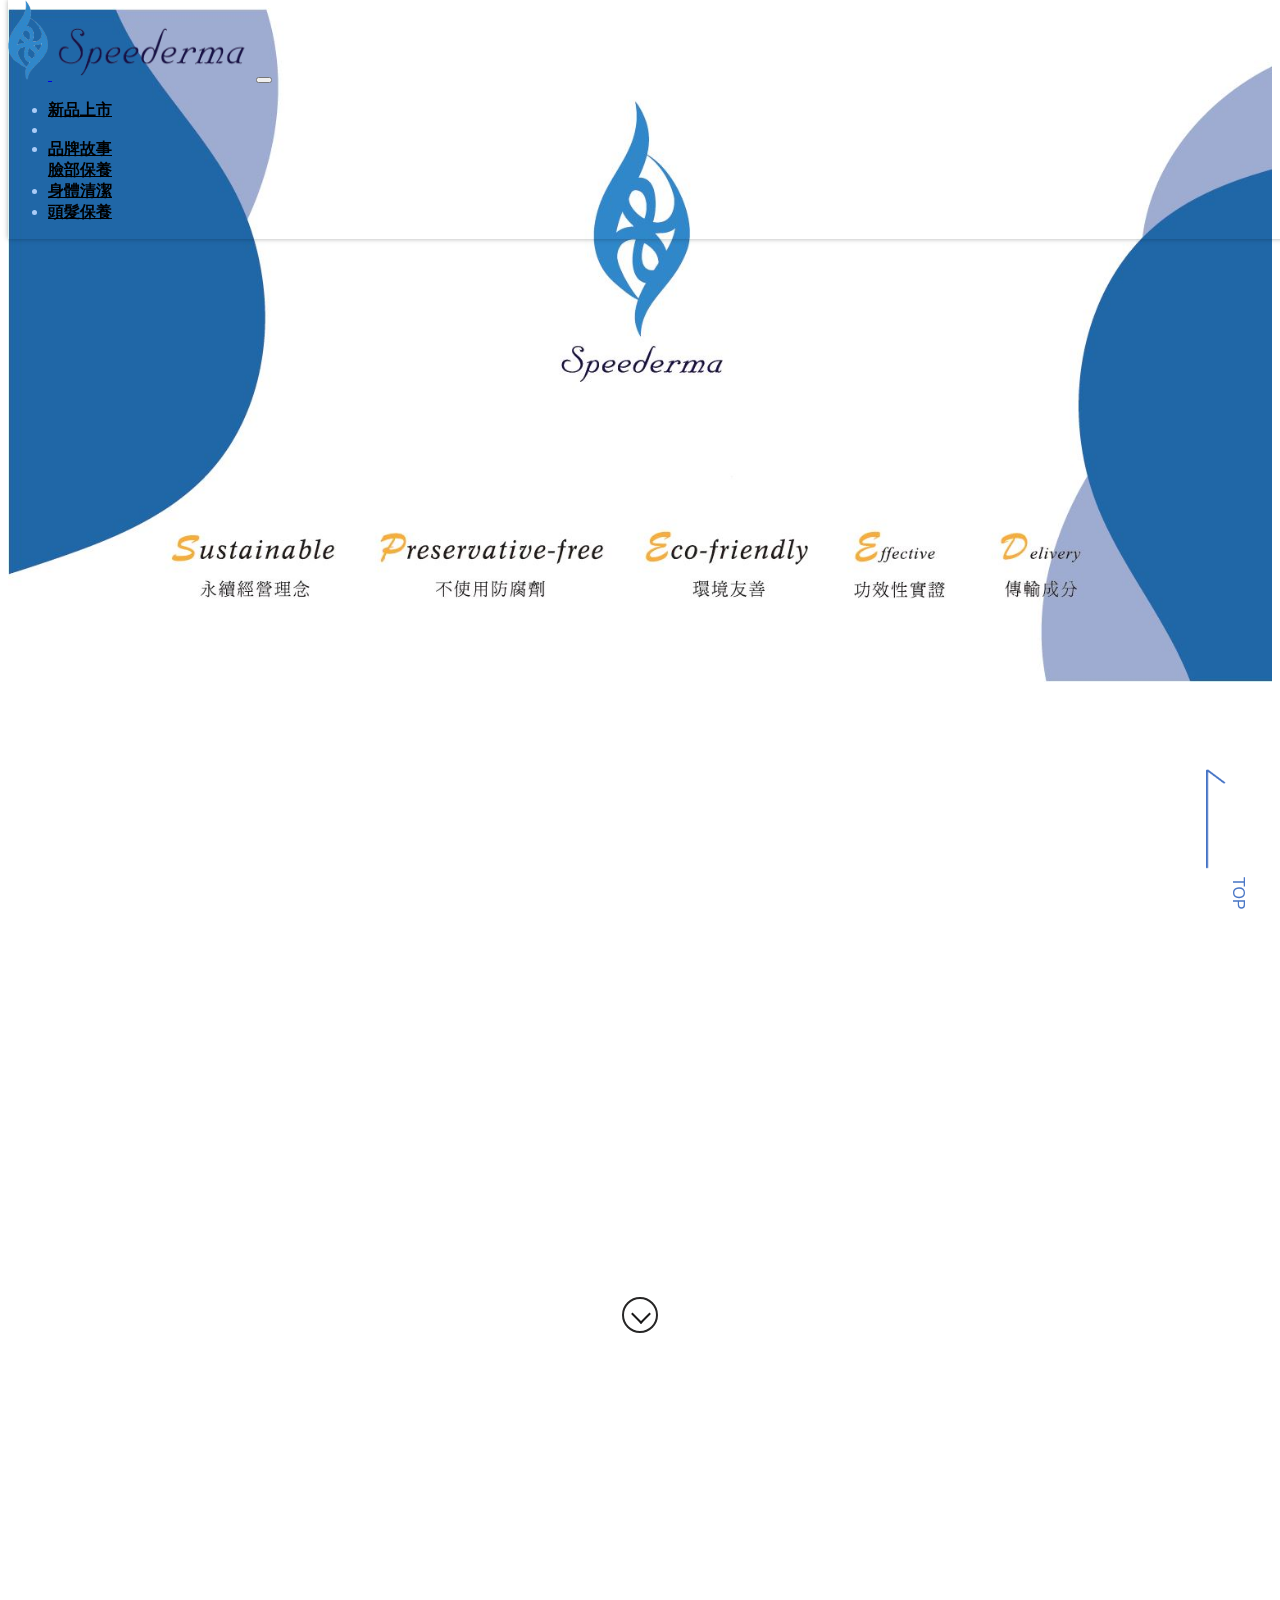
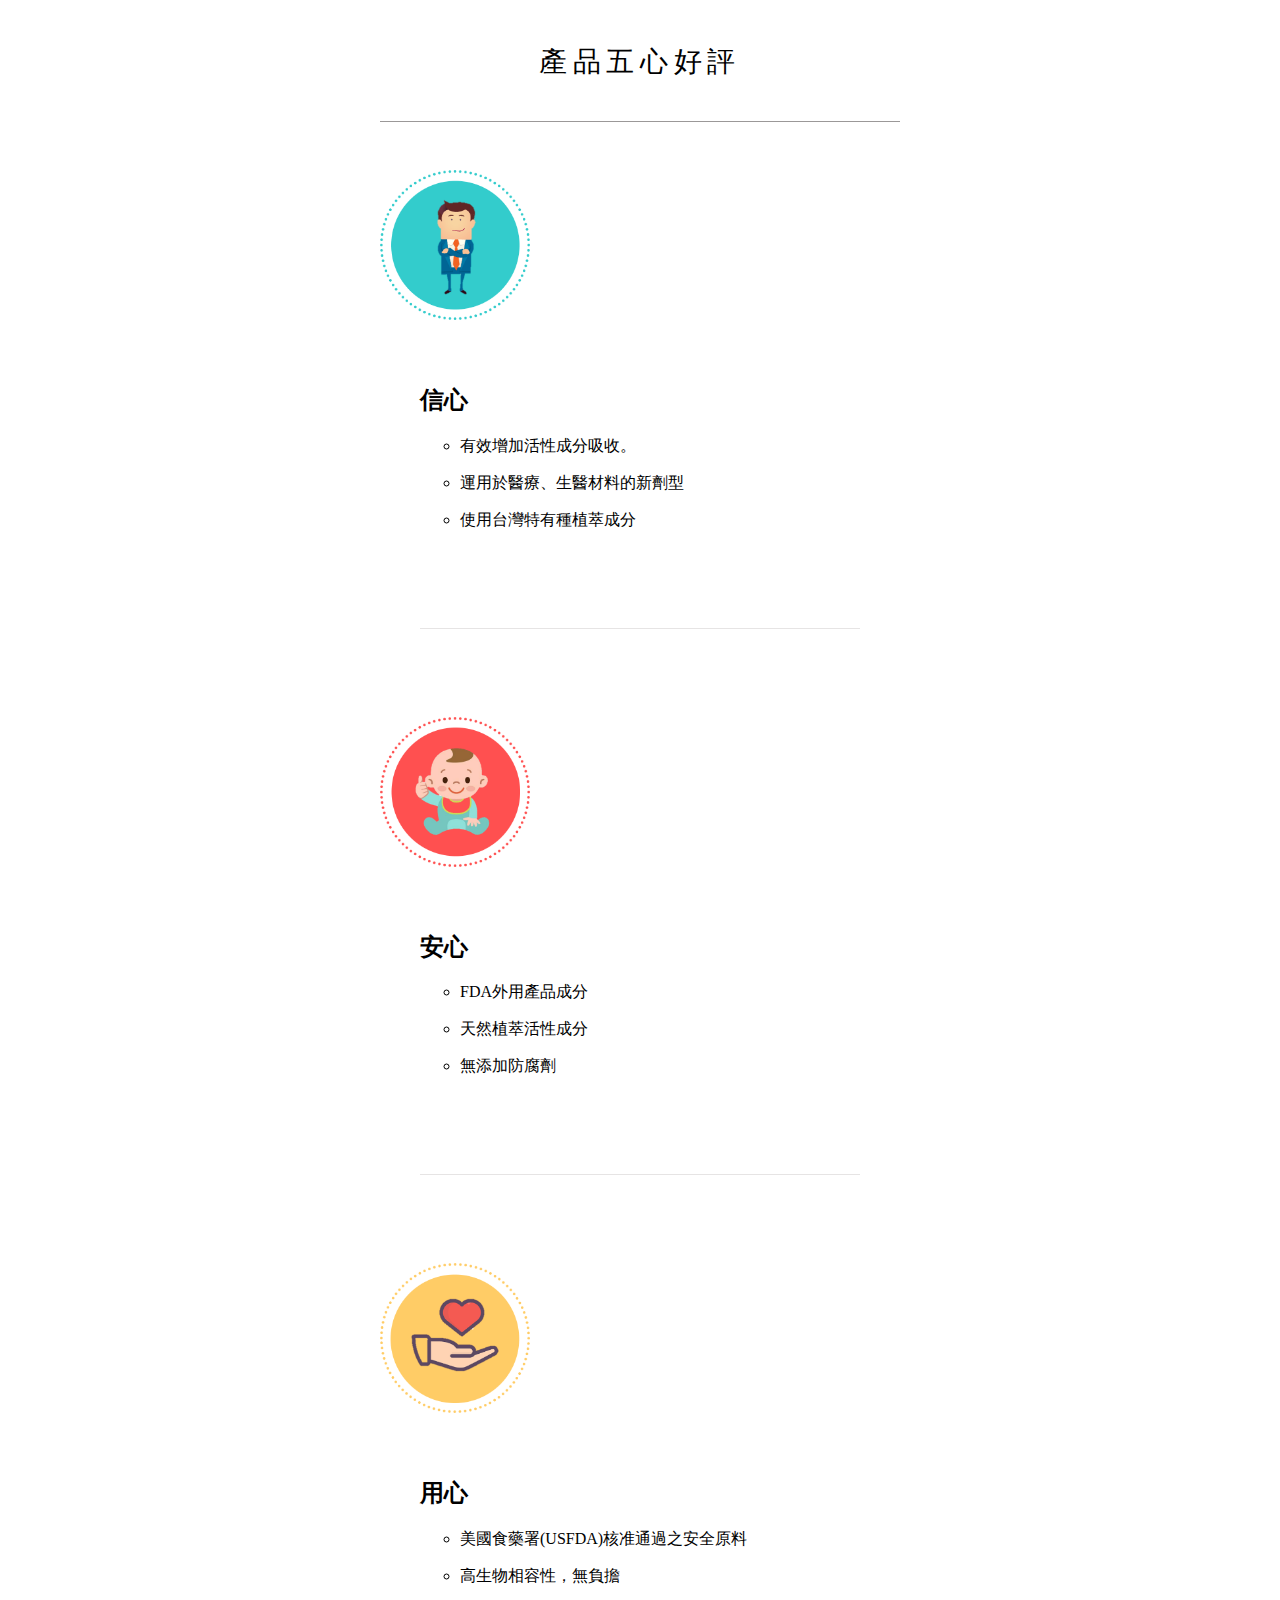
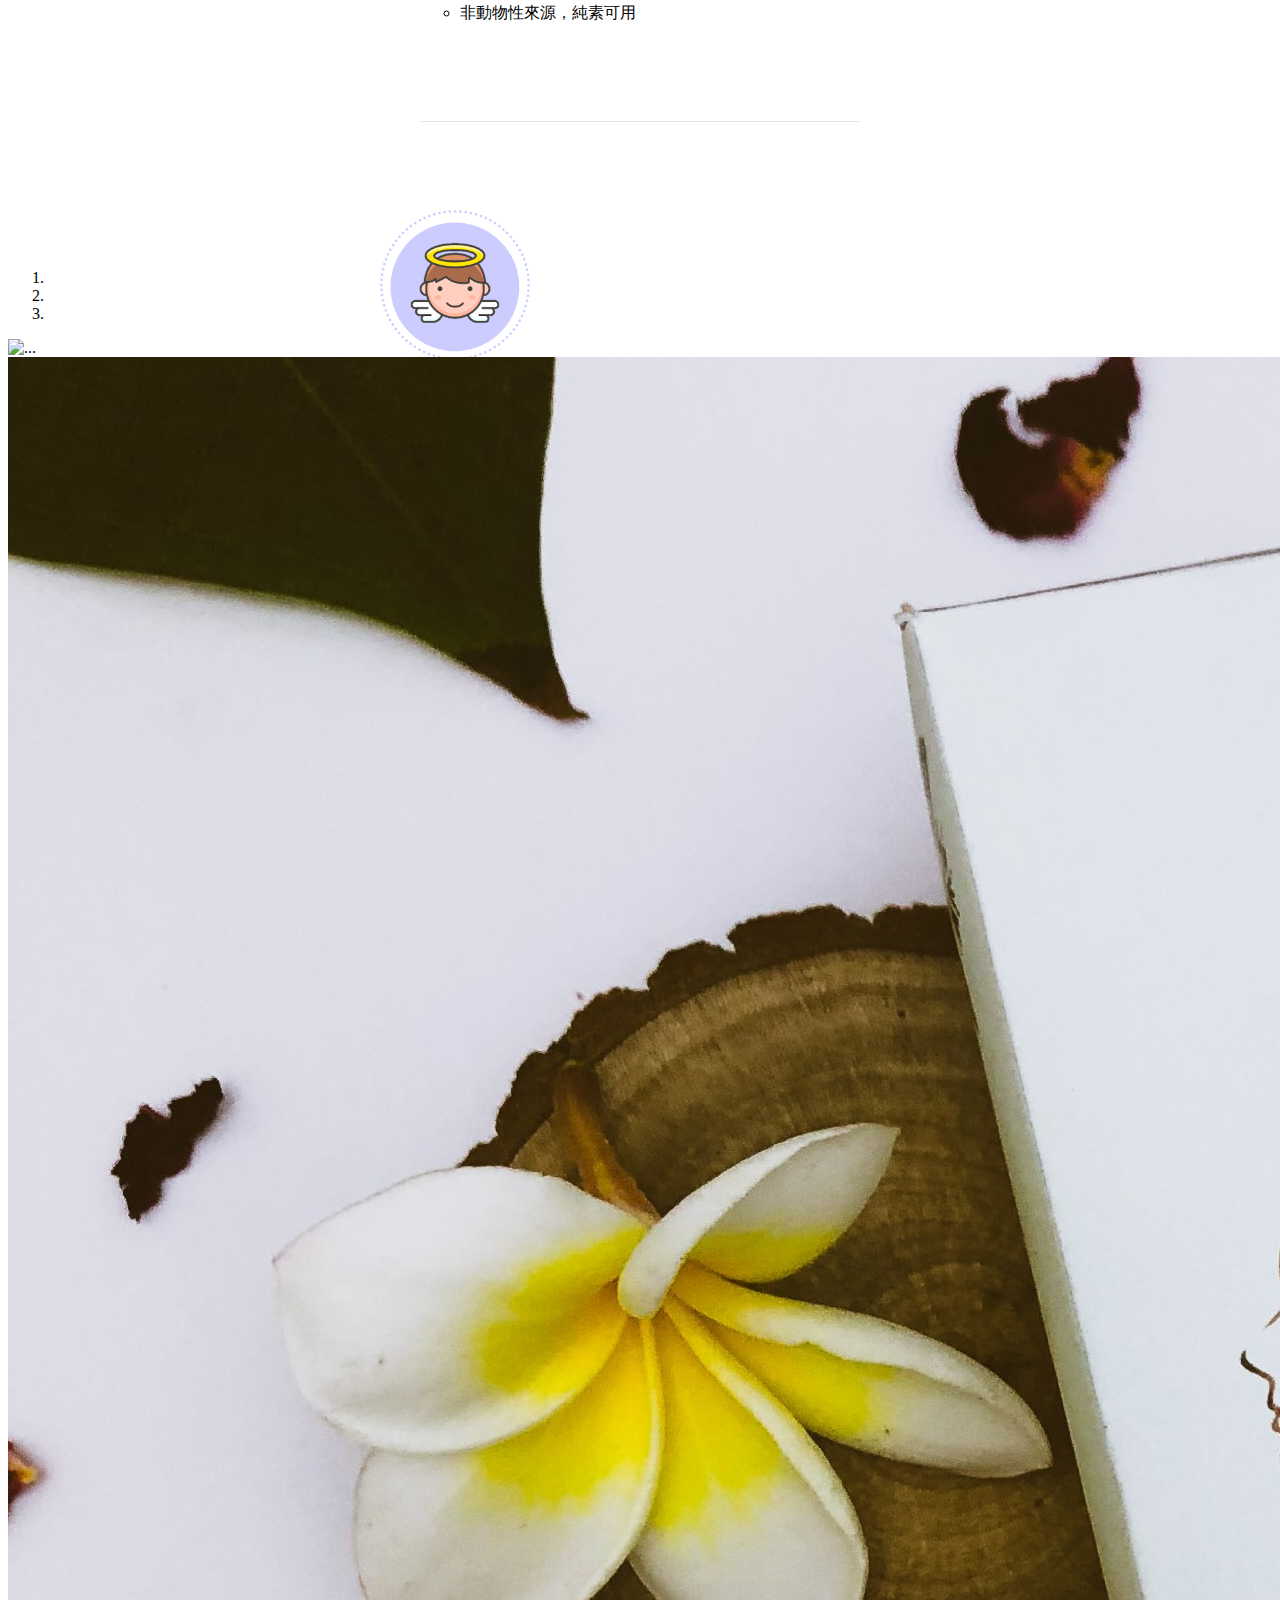
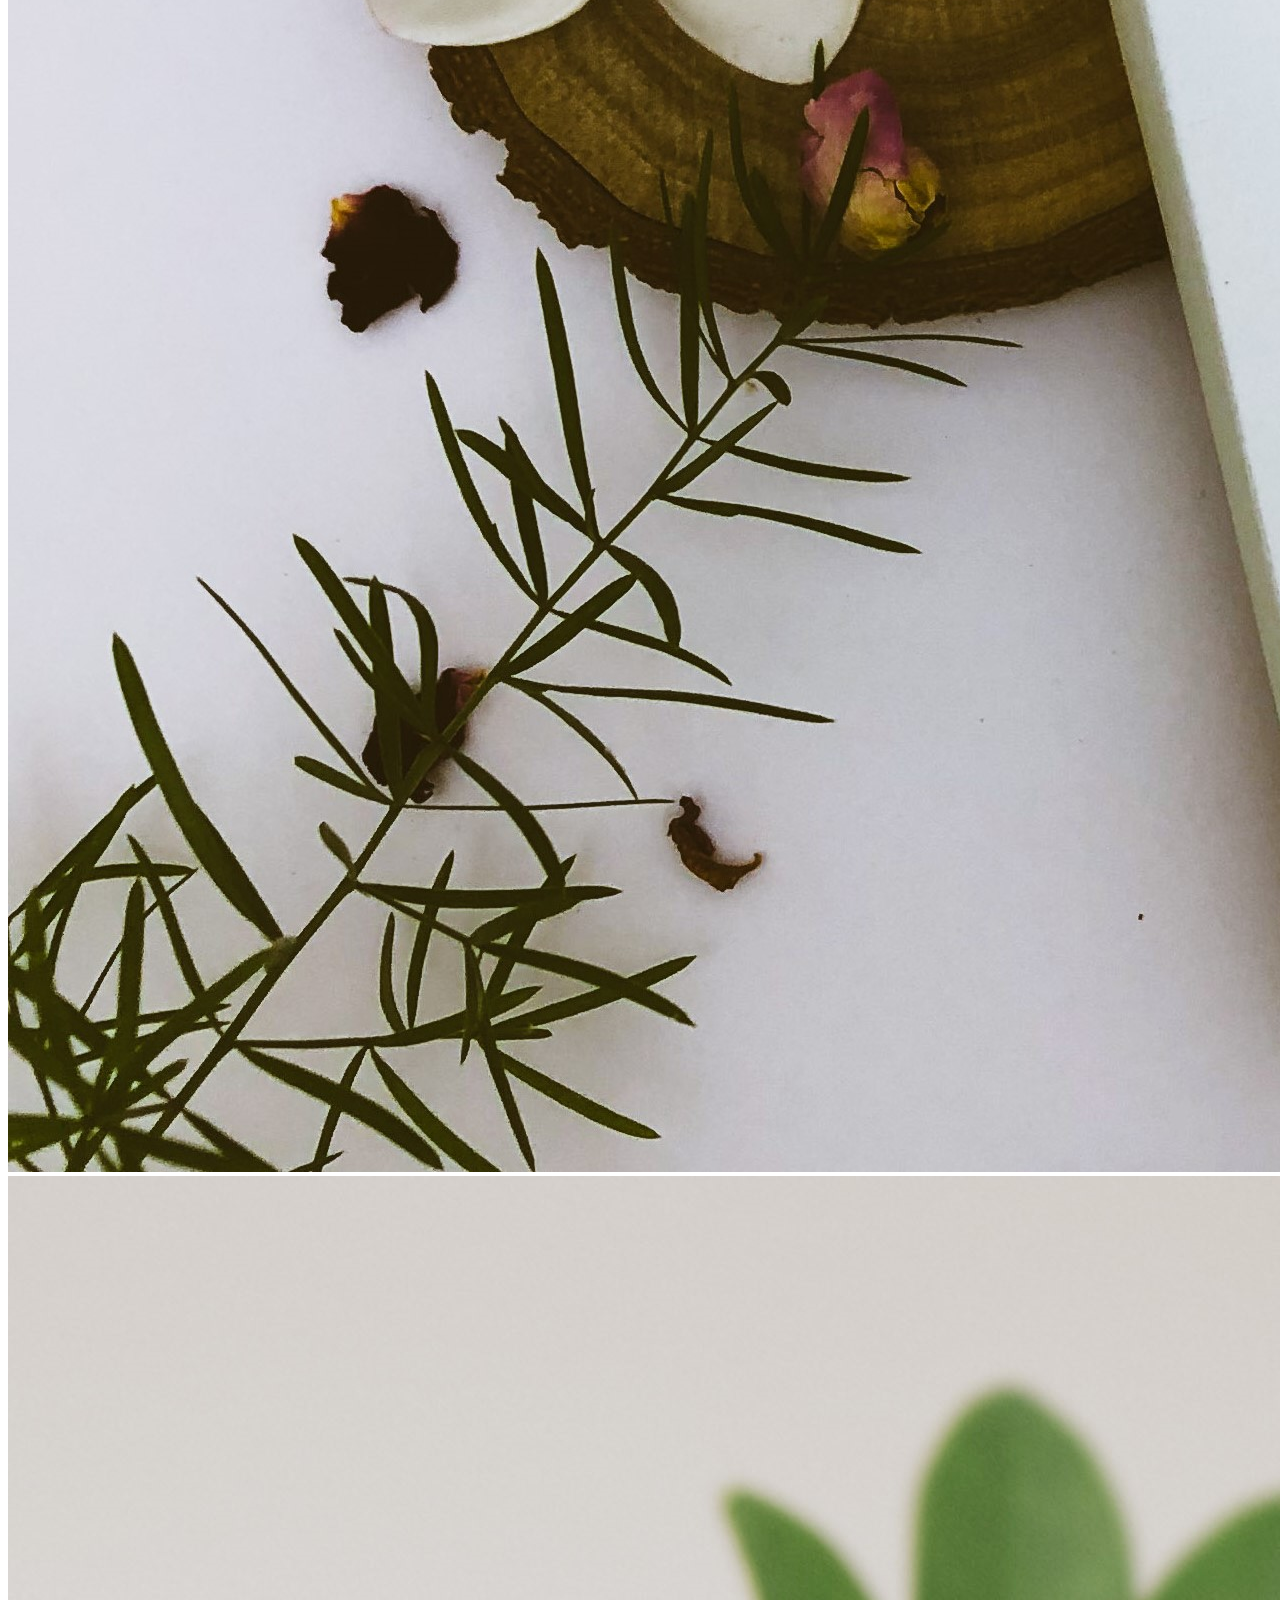
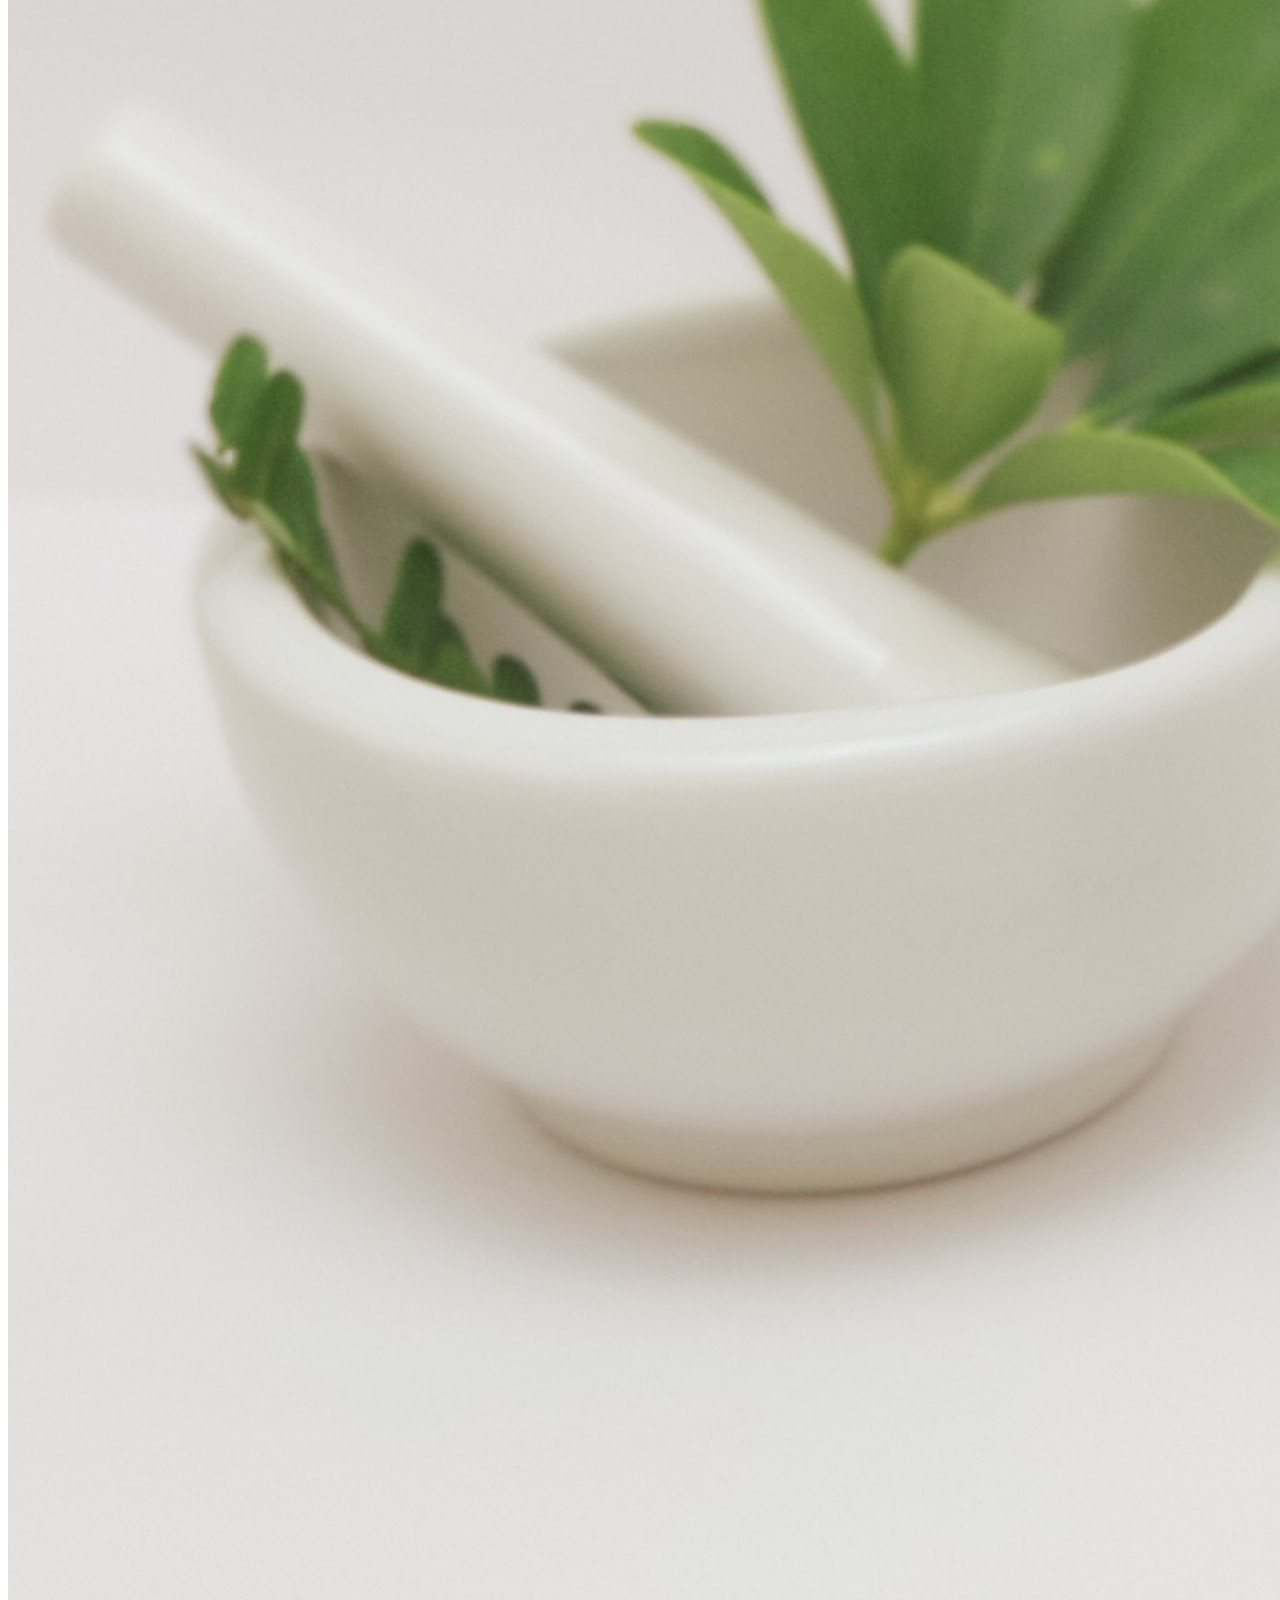
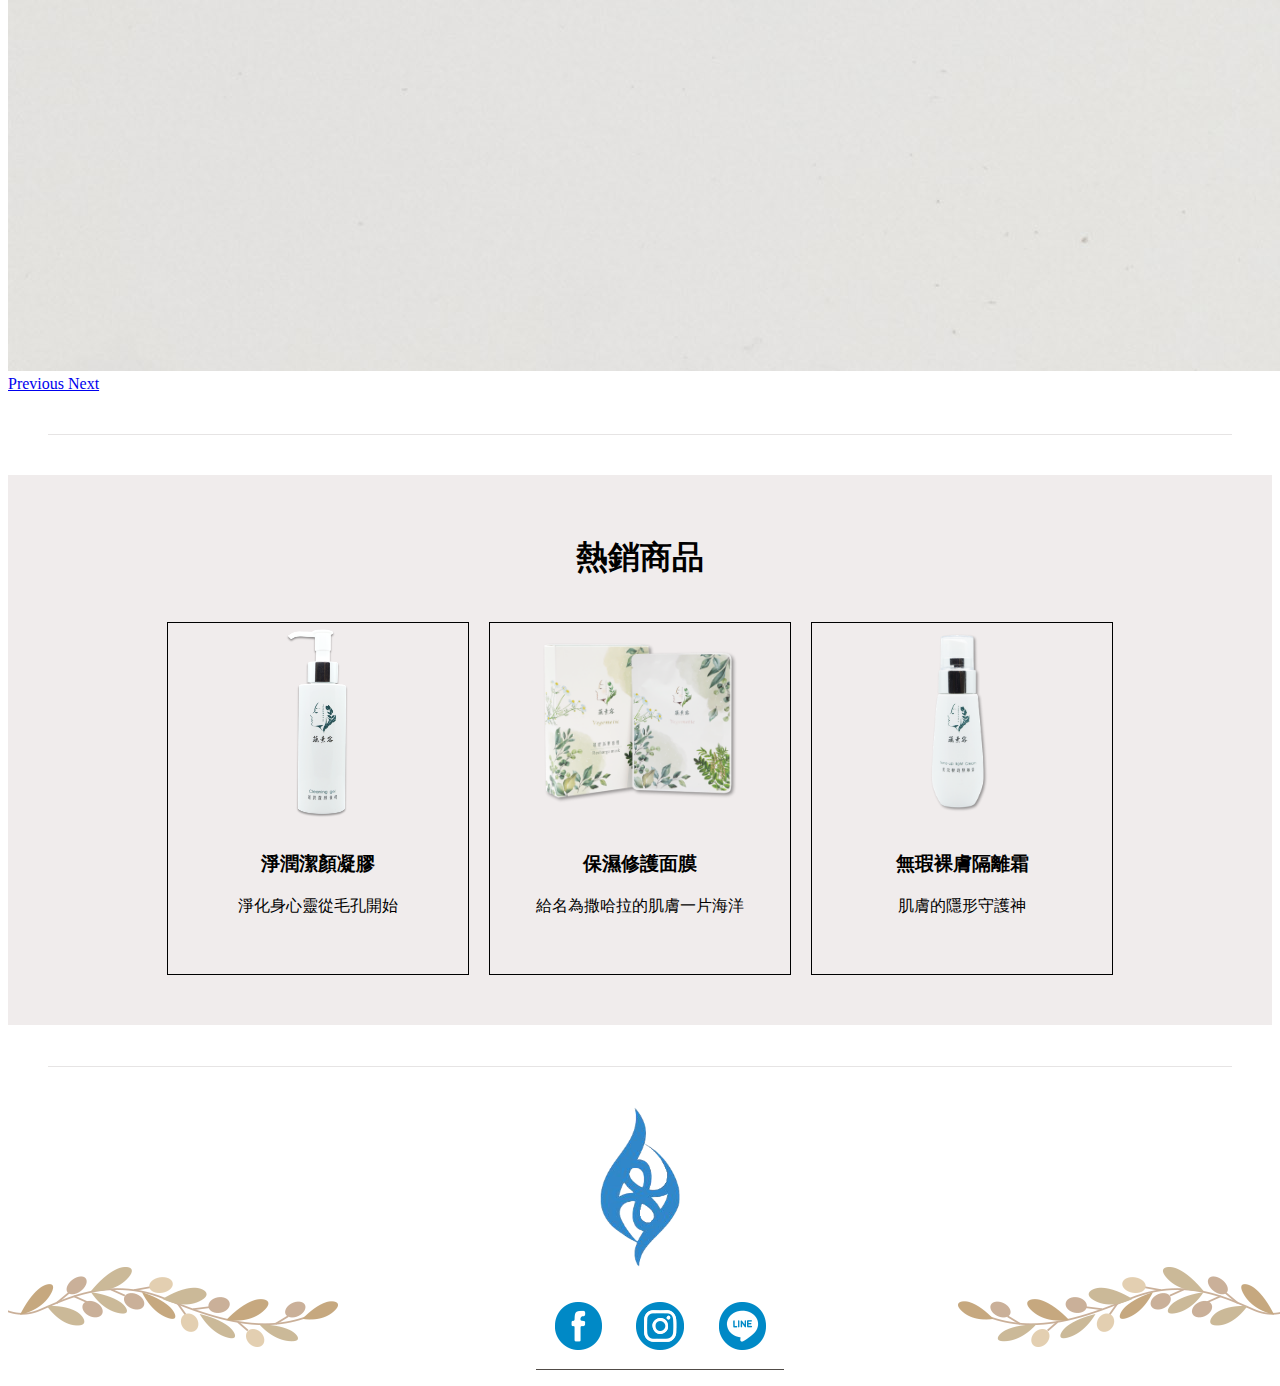
==== commit 9899f232: "20210206再次修改" ====
--- a/index.html
+++ b/index.html
@@ -50,15 +50,21 @@
           </ul>
         </div>
       </nav>
-</header>
-  <div class="section"><img src="./image/big photo.JPG" alt="">
+</header><div class="main"> <div class="section">
+  <img class="big-photo" src="./image/big photo.JPG" alt="">
+  <img class="big-photo-mobile" src="./image/big photo-mobile.jpg" alt="">
   <a href="#" class="scroll-down" address="true"></a>
+</div>
+ 
 </div>
   <div class="ok">
     <div class="category">
       <div class="container">
           <div class="adventage">產品五心好評</div>
           <div class="row">
+            <div class="col-md-4">
+                  <img src="./image/信心.png">
+              </div>
               <div class="col-md-8 category-disc">
                   <h2>信心</h2>
                   <ul style="list-style-type:circle;">
@@ -67,13 +73,14 @@
                   <li><p>使用台灣特有種植萃成分</p></li>
                   </ul>
               </div>
-              <div class="col-md-4">
-                  <img src="./image/信心.png">
-              </div>
+              
           </div>
           <div class="divider"></div>
           <div class="row">
-              <div class=" col-md-8 order-md-2 category-disc">
+            <div class="col-md-4 order-md-2">
+                  <img src="./image/安心.png">
+              </div> 
+              <div class=" col-md-8 order-md-1 category-disc">
                   <h2>安心</h2>
                   <ul style="list-style-type:circle;">
                   <li><p>FDA外用產品成分</p></li>
@@ -81,12 +88,13 @@
                   <li><p>無添加防腐劑</p></li>
                   </ul>
               </div>
-              <div class="col-md-4 order-md-1">
-                  <img src="./image/安心.png">
-              </div>  
+               
           </div>
           <div class="divider"></div>
           <div class="row">
+            <div class="col-md-4">
+                  <img src="./image/用心.png">
+              </div>
               <div class="col-md-8 category-disc">
                   <h2>用心</h2>
                   <ul style="list-style-type:circle;">
@@ -95,13 +103,14 @@
                   <li><p>非動物性來源，純素可用</p></li>
                   </ul>
               </div>
-              <div class="col-md-4">
-                  <img src="./image/用心.png">
-              </div>
+              
           </div>
           <div class="divider"></div>
           <div class="row">
-            <div class=" col-md-8 order-md-2 category-disc">
+            <div class="col-md-4 order-md-2">
+                <img src="./image/良心.png">
+            </div>
+            <div class=" col-md-8 order-md-1 category-disc">
                 <h2>良心</h2>
                 <ul style="list-style-type:circle;">
                 <li><p>不使用動物性原料</p></li>
@@ -109,12 +118,13 @@
                 <li><p>生物可分解原料，友愛地球無污染</p></li>
                 </ul>
             </div>
-            <div class="col-md-4 order-md-1">
-                <img src="./image/良心.png">
-            </div>  
+              
         </div>
         <div class="divider"></div>
         <div class="row">
+          <div class="col-md-4">
+              <img src="./image/貼心.png">
+          </div>
           <div class="col-md-8 category-disc">
               <h2>貼心</h2>
               <ul style="list-style-type:decimal;">
@@ -123,9 +133,7 @@
                 <li><p>享受&rarr;符合任何臉型，緊密貼合臉部肌膚。免沖洗不殘留</p></li>
               </ul>
           </div>
-          <div class="col-md-4">
-              <img src="./image/貼心.png">
-          </div>
+          
       </div>
       <div class="divider"></div>
       </div>
@@ -144,7 +152,6 @@
       </div>
     </div>
     <div class="carousel-item">
-      
       <img src="./image/潔顏凝膠.jpg" class="d-block w-100" alt="...">
       <div class="carousel-caption d-none d-md-block">
       </div>
--- a/css/style.css
+++ b/css/style.css
@@ -25,21 +25,29 @@
 header{
     box-shadow: 0 0 5px rgba(0,0,0,0.3);
 }
-.section img{
-  padding-top: 50px;
+.big-photo{
 width:100%;
 margin:0px;
+opacity: 1;
+}
+.big-photo-mobile{
+  width:100%;
+margin:0px;
+opacity: 0;
 }
 .scroll{
   background: rgb(255, 255, 255);
   border:1px solid rgb(238, 13, 50);
 }
+.main{
+  position: relative;
+}
 .scroll-down {
-  position: absolute;
+position: absolute;
 left: 0;
 right: 0;
 margin: 0 auto;
-bottom: 30px;
+bottom: 200px;
 display: block;
 width: 32px;
 height: 32px;
@@ -61,9 +69,9 @@
 left: calc(50% - 6px);
 transform: rotate(-45deg);
 display: block;
+content: "";
 width: 12px;
 height: 12px;
-content: "";
 border: 2px solid rgb(26, 25, 25);
 border-width: 0px 0 2px 2px;
 }
@@ -105,7 +113,7 @@
     border-bottom: 1px solid rgb(155, 152, 152);
   }
   .ok{
-    height:1500px;
+    height:1900px;
     display:flex;
     flex-wrap:wrap;
     justify-content: center;
@@ -119,13 +127,6 @@
 .category-disc{
     padding:40px;
 }
-  
-  .scroll-down {
-    opacity: 1;
-    -webkit-transition: all .5s ease-in 3s;
-    transition: all .5s ease-in 3s;
-  }
-  
   
 .go-top {
 	position: fixed;
@@ -135,7 +136,6 @@
   border: none;
   outline:0 none !important;
 }
-
 .go-top span{
   writing-mode: tb-rl;
   color:#4a77c6 ;
@@ -163,7 +163,7 @@
   width:300px;
   border:1px solid black;
   position:relative;
-  margin: 0px 10px;
+  margin: 10px 10px;
 }
 .content{
   padding:10px;
@@ -190,7 +190,6 @@
   position:relative;
   text-align: center;
 }
-
 .cover img{
   transition: all 1s ease;
   height: 100%;
@@ -212,16 +211,6 @@
   }
 }
 
-.carousel-inner{
-  width: 1200px;
-  height:960px;
-  margin: 0 auto;
-}
-.carousel-inner img{
-  width: 1200px;
-  height:960px;
-  margin: 0 auto;
-}
 .carousel-control-prev-icon{
   background-color: rgb(24, 141, 196);
 }
@@ -265,6 +254,7 @@
   -webkit-box-align: center;
   -ms-flex-align: center;
   align-items: center;
+  opacity: 1;
 }
 .ft-socialmedia ul{
 display: flex;
@@ -283,4 +273,34 @@
 }
 .socialmedia{
   text-align: center;
+}
+/* @media(max-width:1210px){
+  .scroll-down{
+    opacity: 0;
+  }
+} */
+@media(max-width:768px){
+  .ok{
+    height:3000px;
+  }
+  .row{
+    text-align: center;
+  }
+  .carousel-inner{
+    width: 100%;
+  }
+  .ft-nav .ft-nav-bg{
+    opacity: 0;
+  }
+}
+@media(max-width:414px){
+.scroll-down{
+  bottom: 30px;
+}
+.big-photo{
+  opacity: 0;
+  }
+  .big-photo-mobile{
+    opacity: 1;
+    }
 }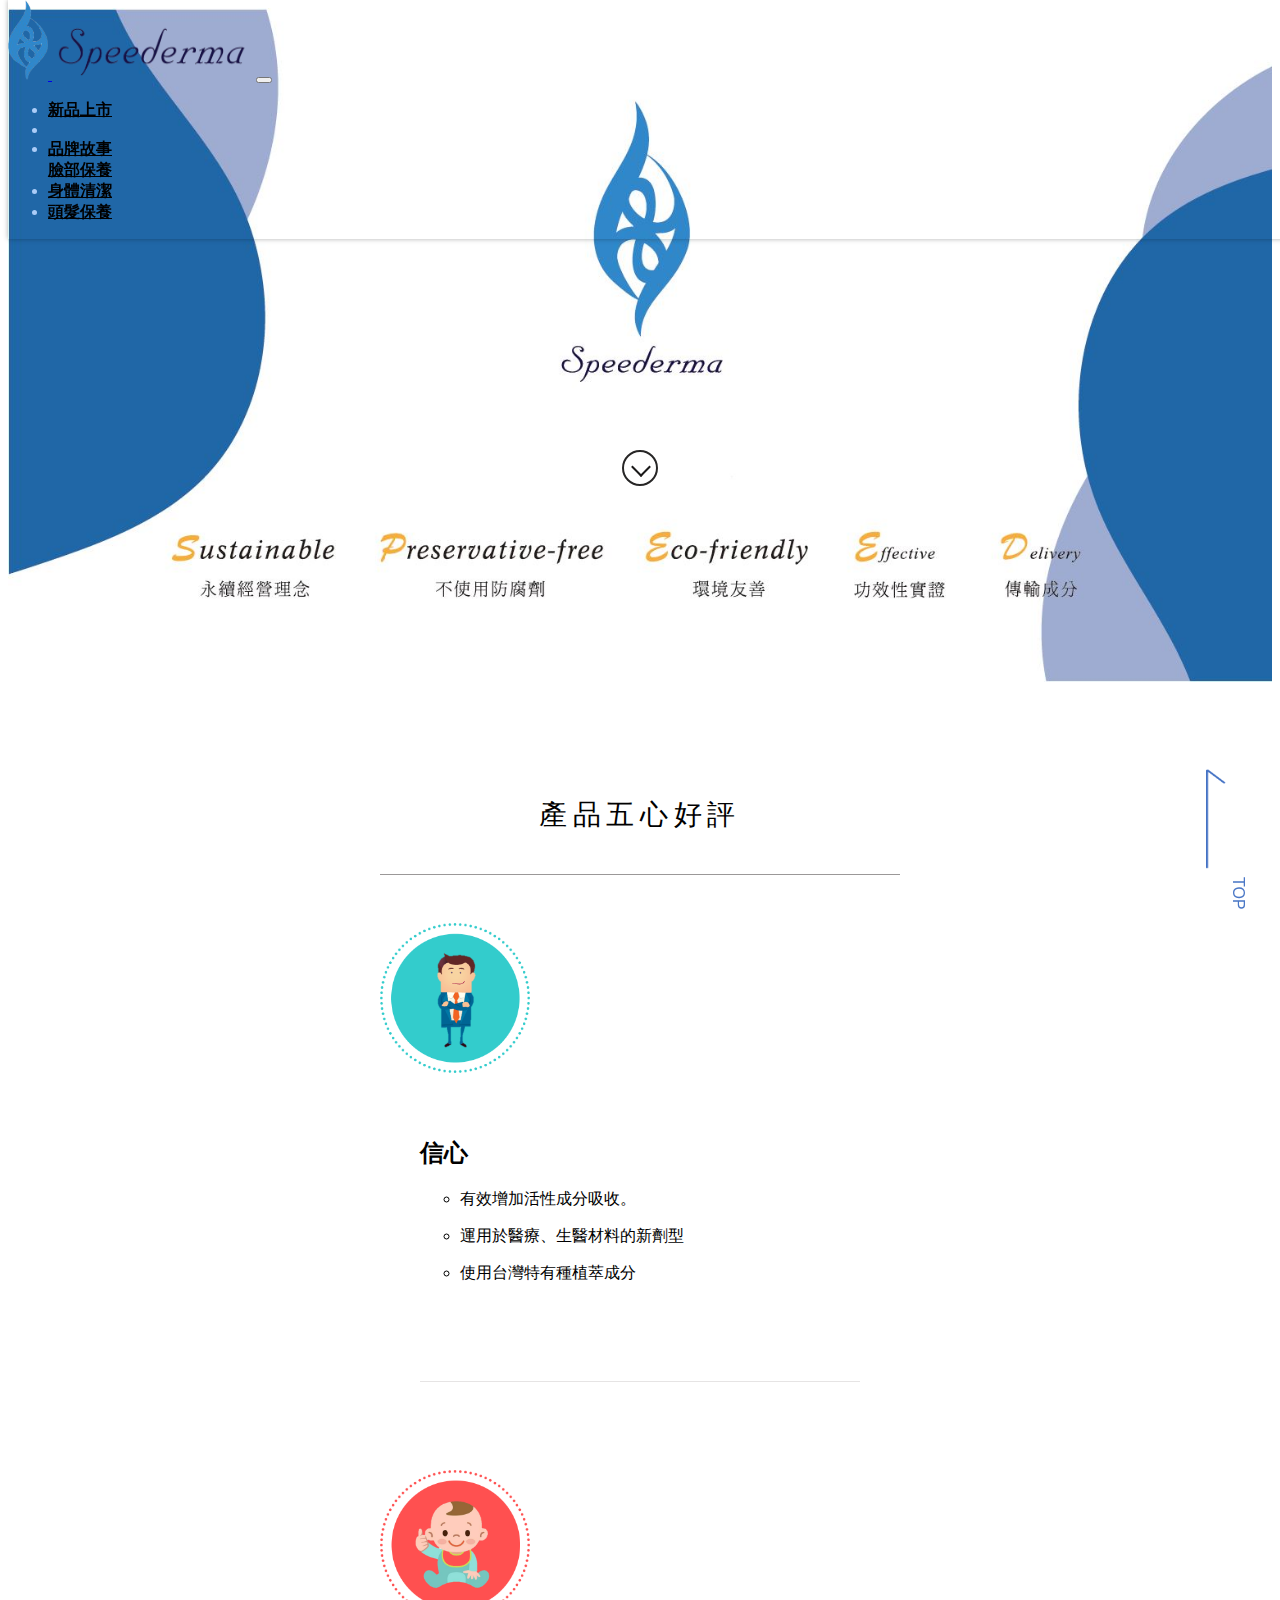
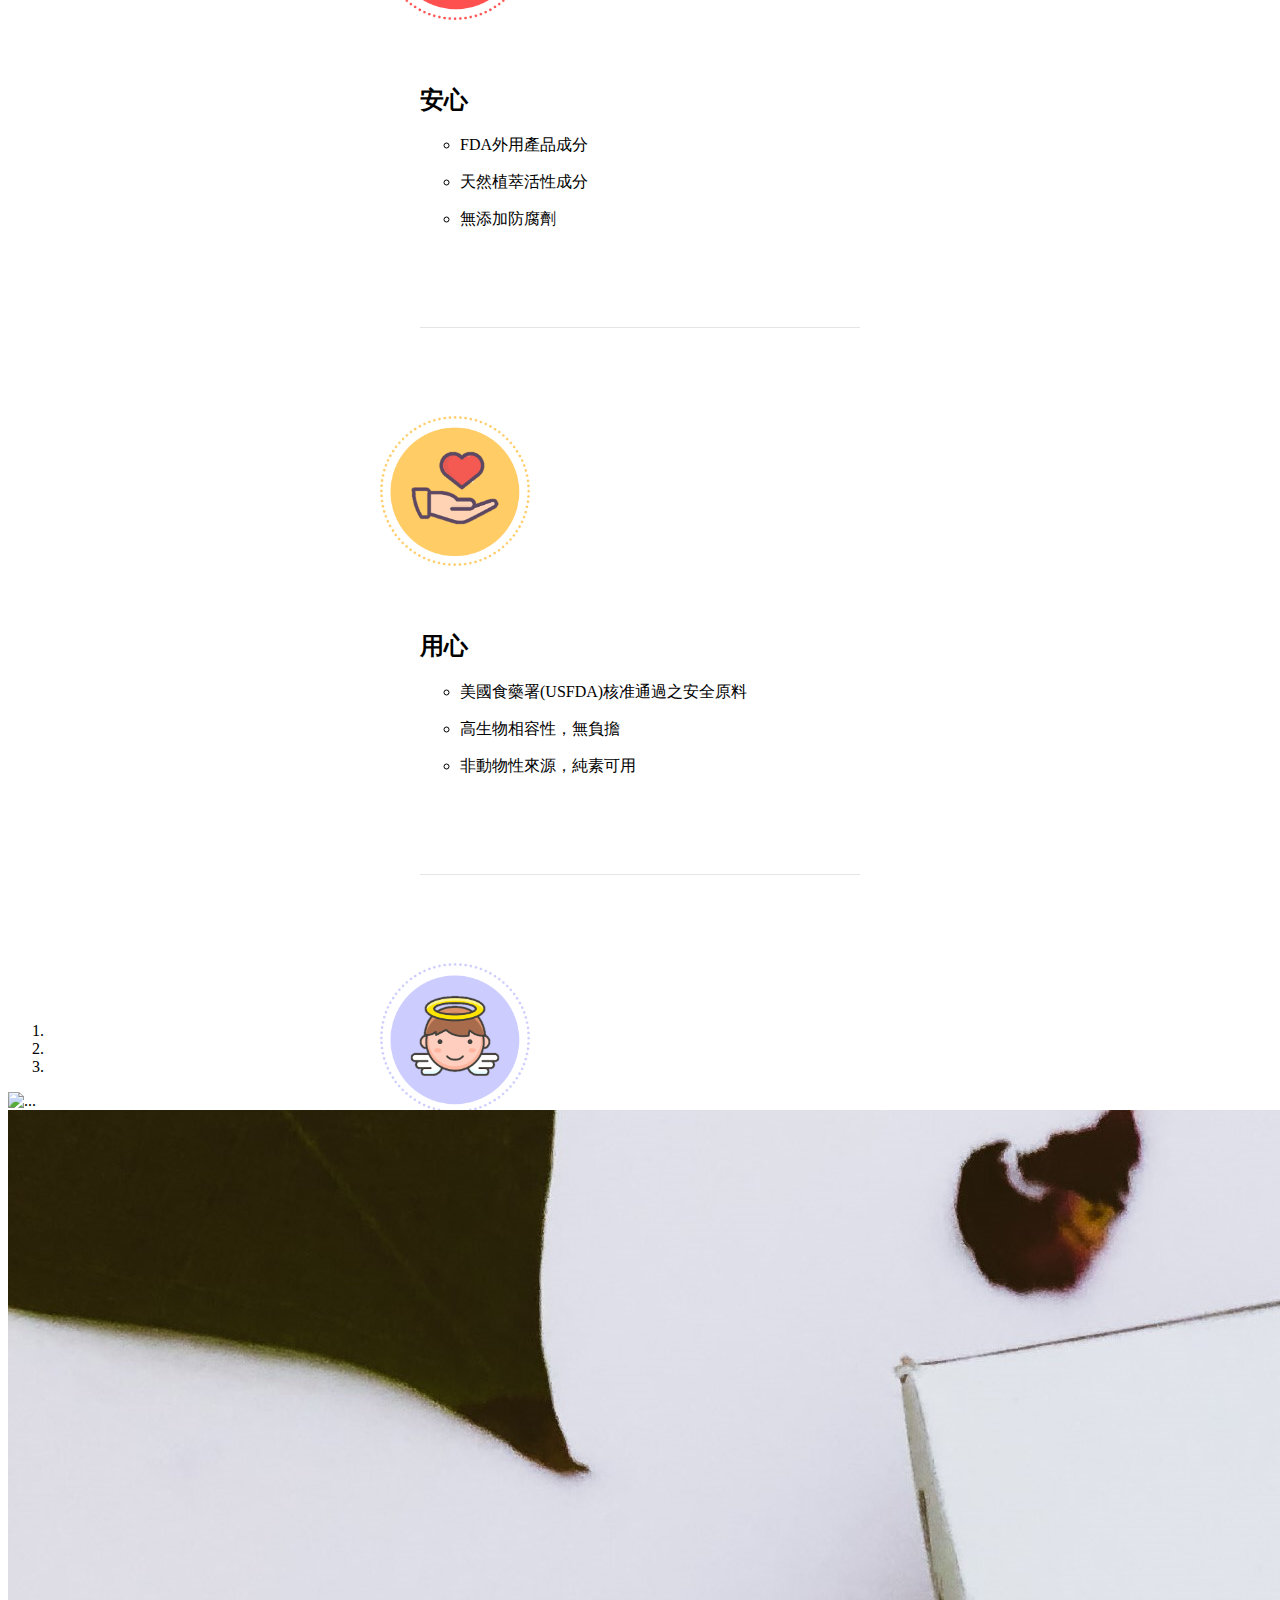
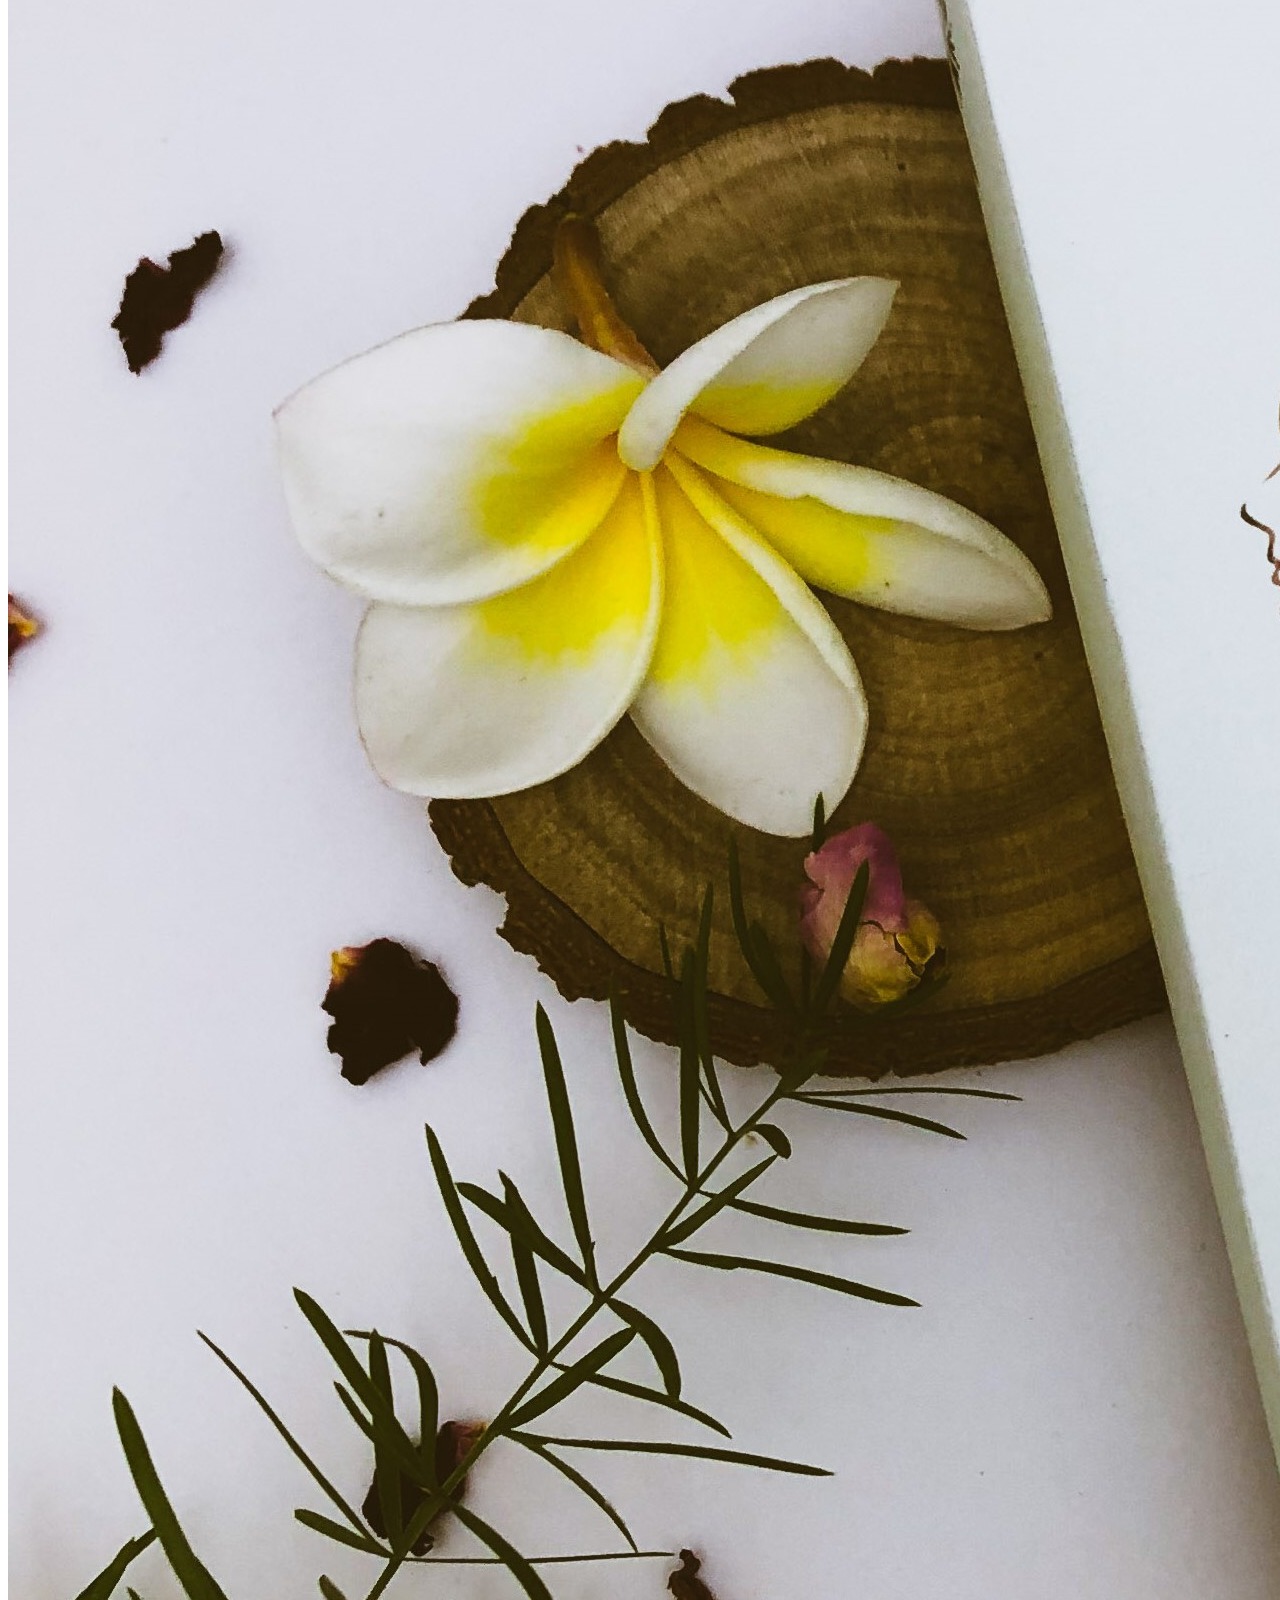
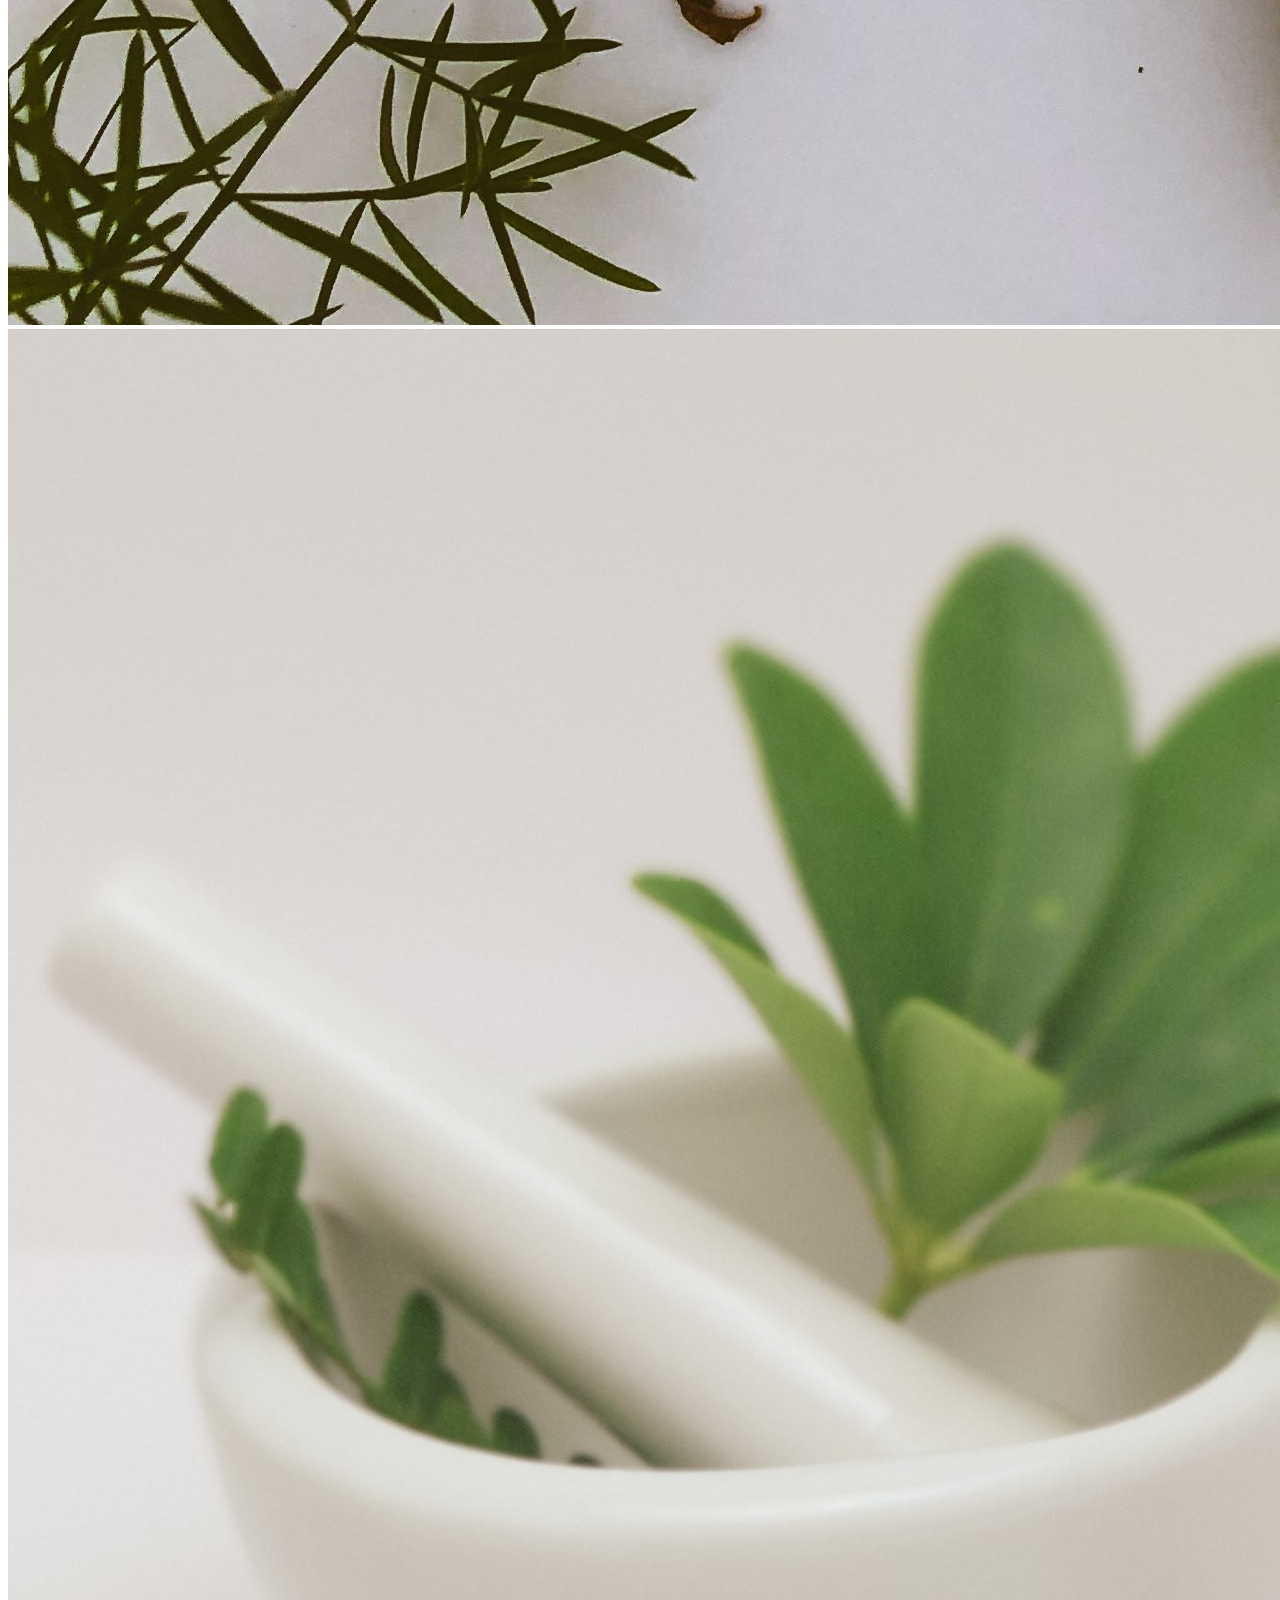
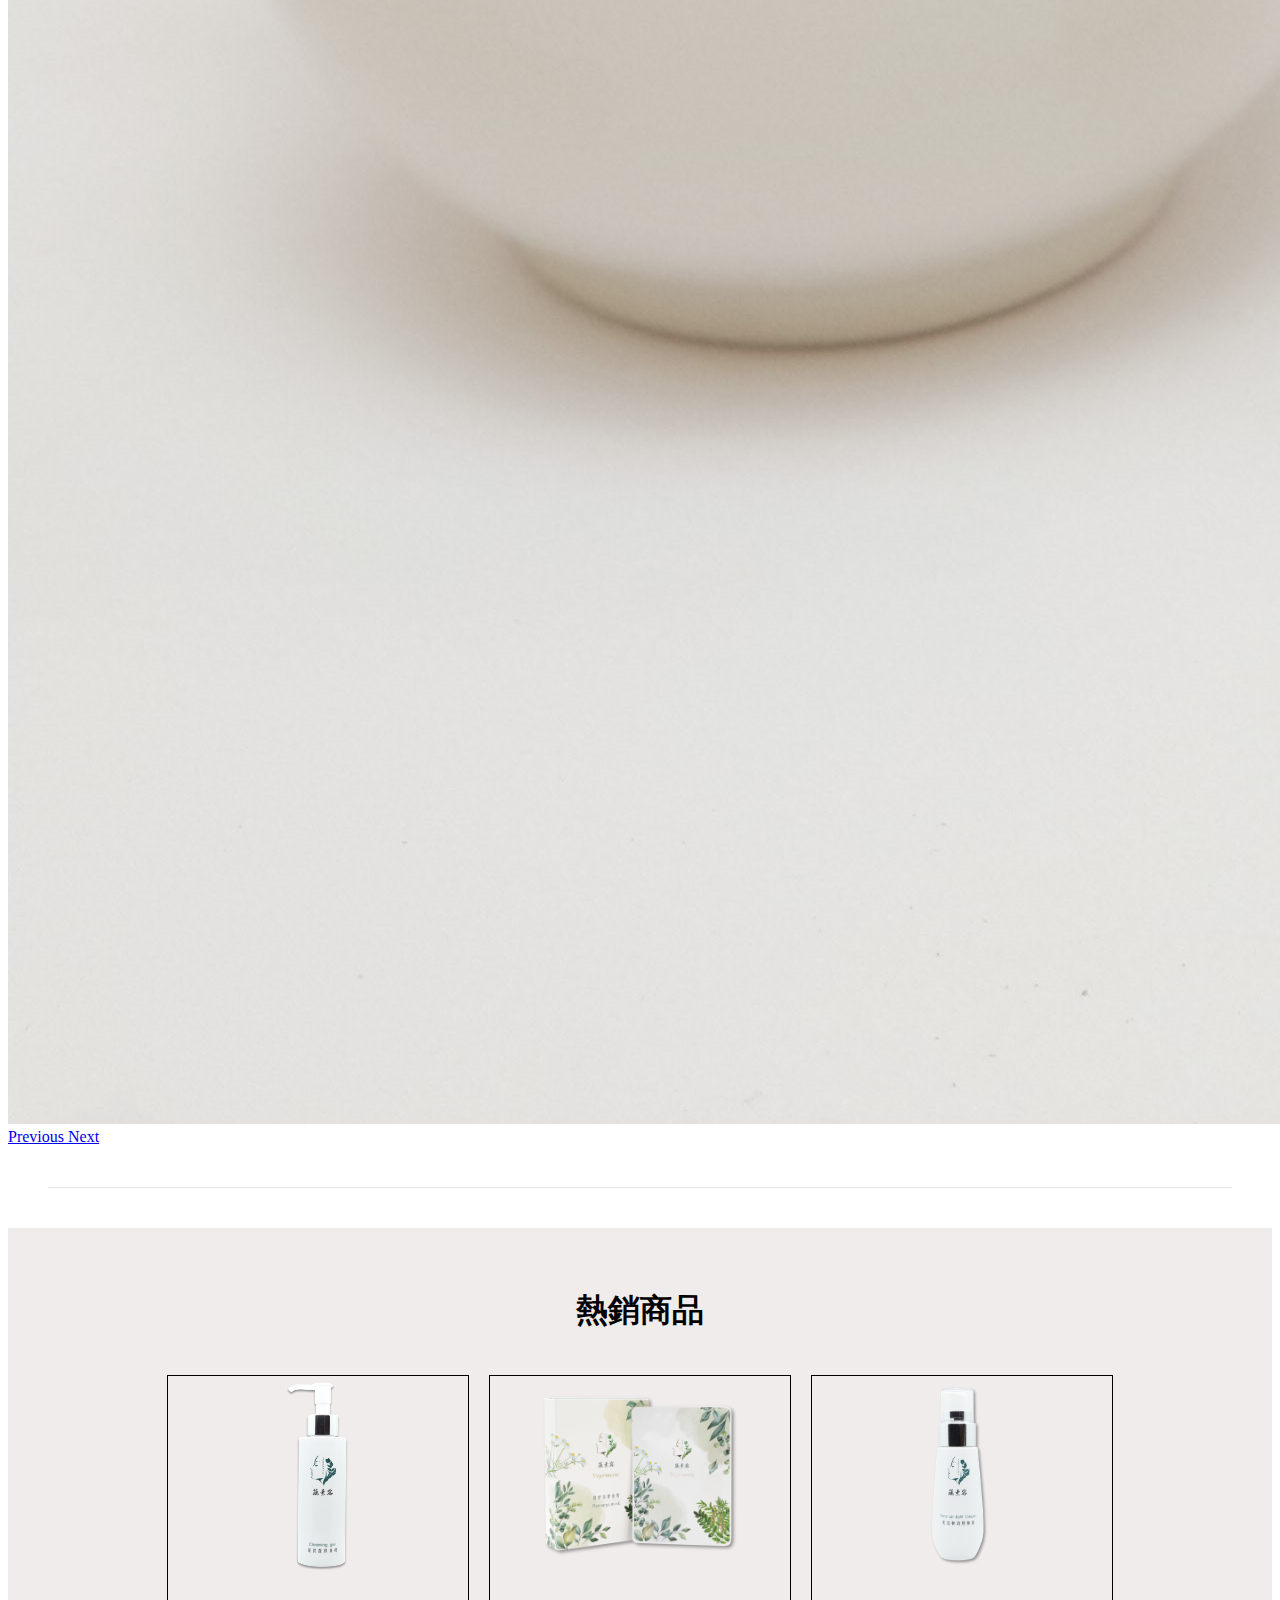
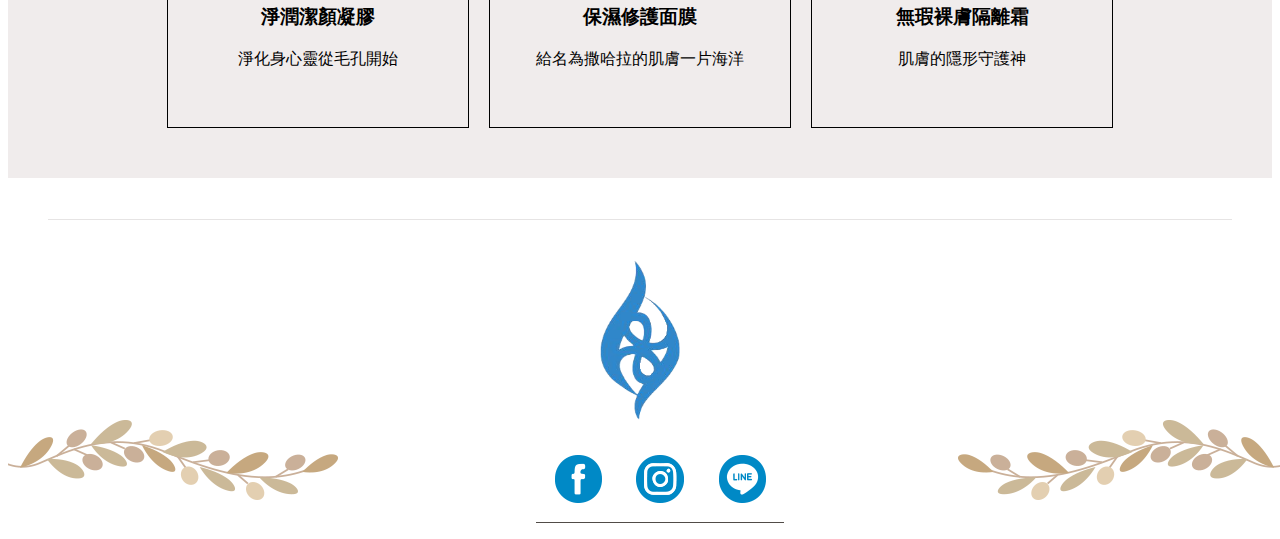
==== commit 170a71c2: "報告版" ====
--- a/index.html
+++ b/index.html
@@ -50,7 +50,8 @@
           </ul>
         </div>
       </nav>
-</header><div class="main"> <div class="section">
+</header><div class="main"> 
+  <div class="section">
   <img class="big-photo" src="./image/big photo.JPG" alt="">
   <img class="big-photo-mobile" src="./image/big photo-mobile.jpg" alt="">
   <a href="#" class="scroll-down" address="true"></a>
--- a/css/style.css
+++ b/css/style.css
@@ -25,23 +25,18 @@
 header{
     box-shadow: 0 0 5px rgba(0,0,0,0.3);
 }
+.main{
+  position: relative;
+}
 .big-photo{
 width:100%;
 margin:0px;
-opacity: 1;
-}
-.big-photo-mobile{
-  width:100%;
-margin:0px;
-opacity: 0;
 }
 .scroll{
   background: rgb(255, 255, 255);
   border:1px solid rgb(238, 13, 50);
 }
-.main{
-  position: relative;
-}
+
 .scroll-down {
 position: absolute;
 left: 0;
@@ -98,7 +93,7 @@
 }
 }
 .section{
-  max-width: 1500px;
+  width: 100%;
     margin: 0 auto;
 }
 .section img{
@@ -279,6 +274,11 @@
     opacity: 0;
   }
 } */
+@media(min-width:768px){
+  .big-photo-mobile{
+    display: none;
+  }
+}
 @media(max-width:768px){
   .ok{
     height:3000px;
@@ -292,15 +292,16 @@
   .ft-nav .ft-nav-bg{
     opacity: 0;
   }
+  .big-photo{
+    display: none;
+}
+@media(max-width:1000px){
+.scroll-down{
+  bottom: 100px;
+}
 }
 @media(max-width:414px){
-.scroll-down{
-  bottom: 30px;
-}
-.big-photo{
-  opacity: 0;
-  }
-  .big-photo-mobile{
-    opacity: 1;
-    }
+  
+  }
+}
 }